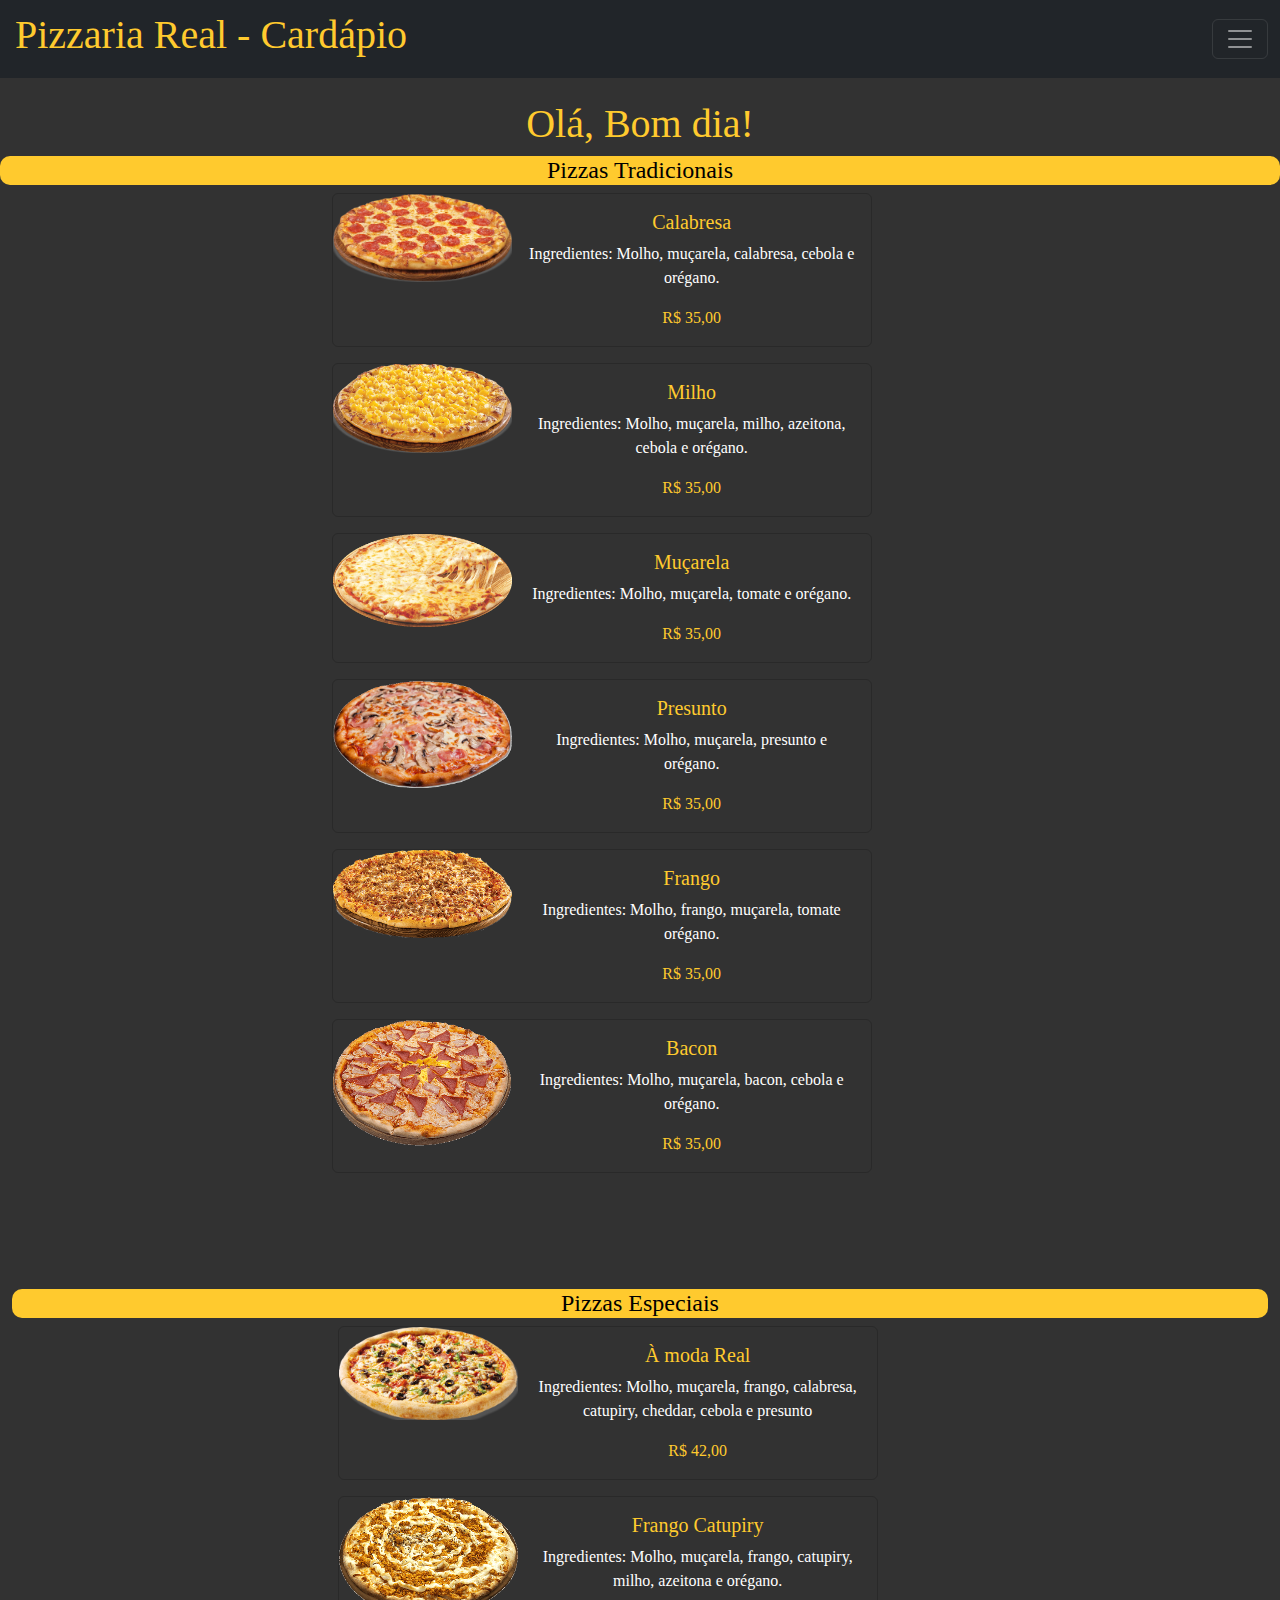
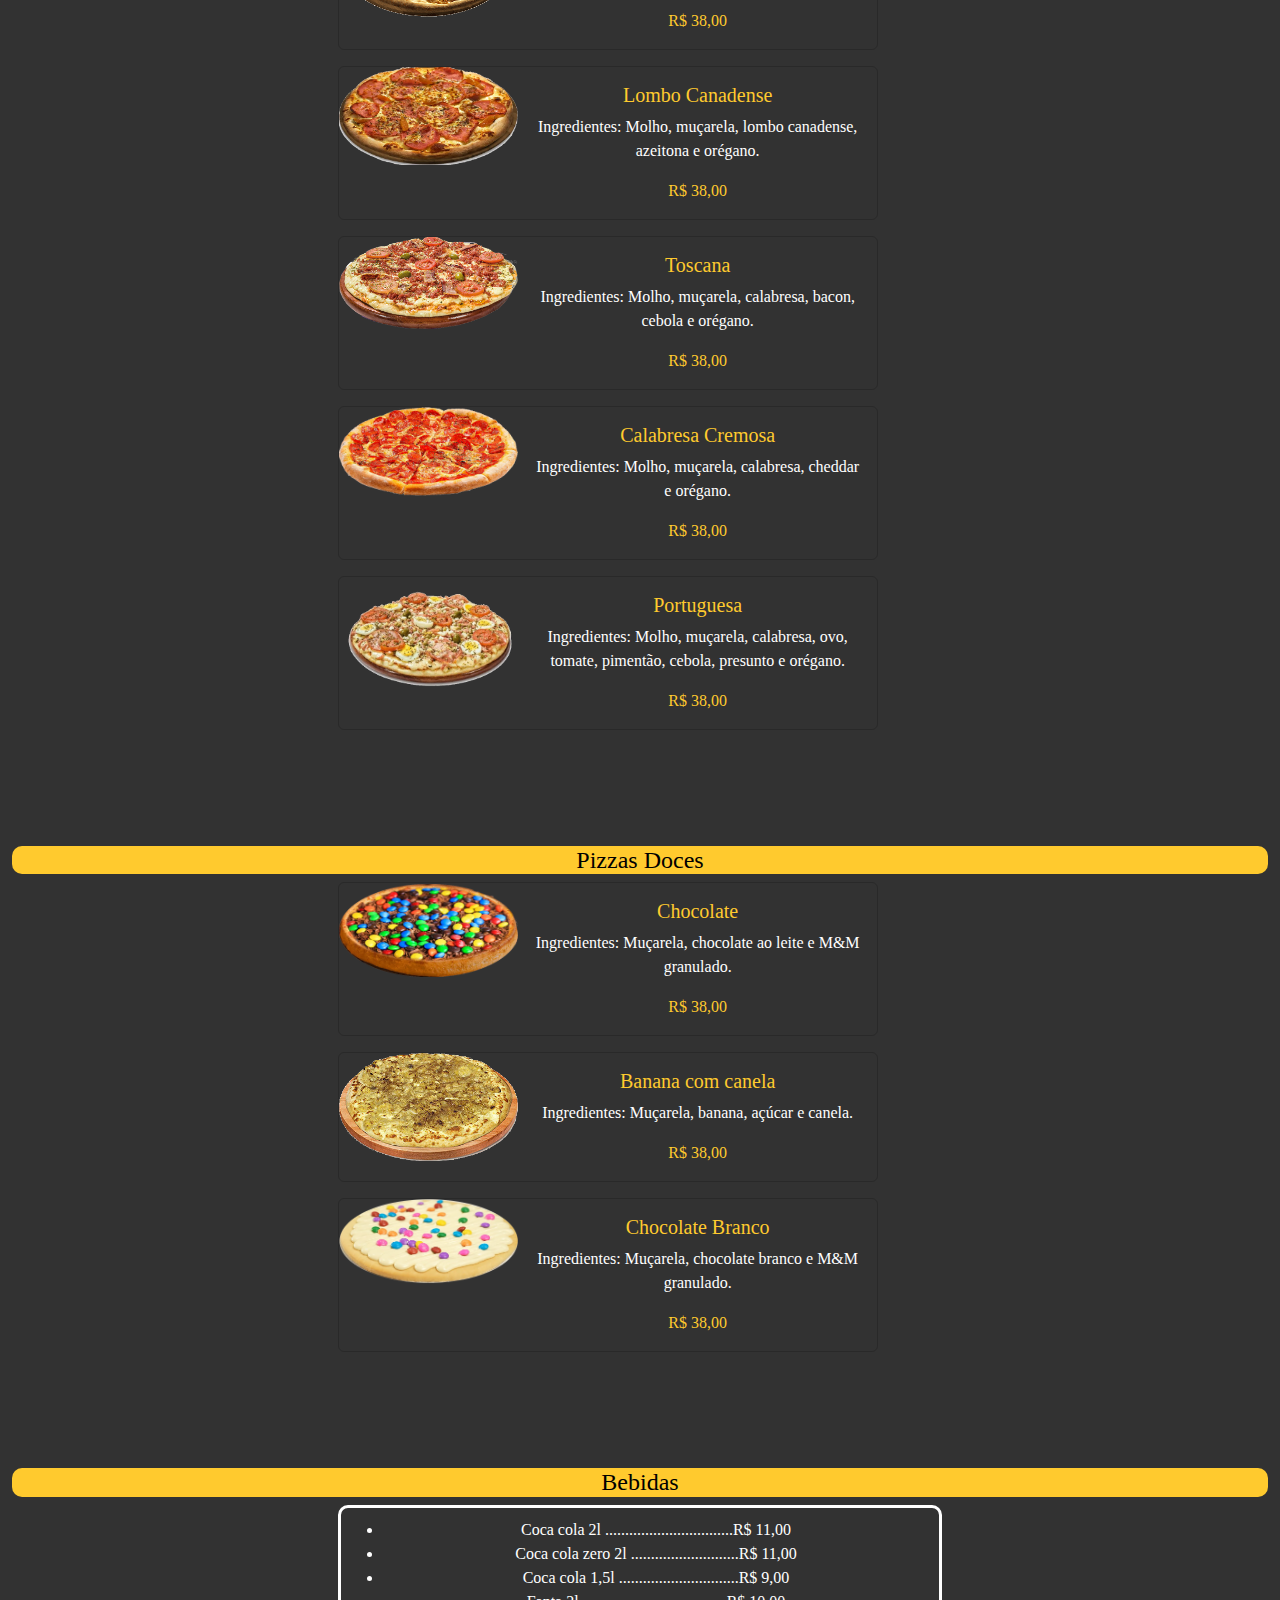
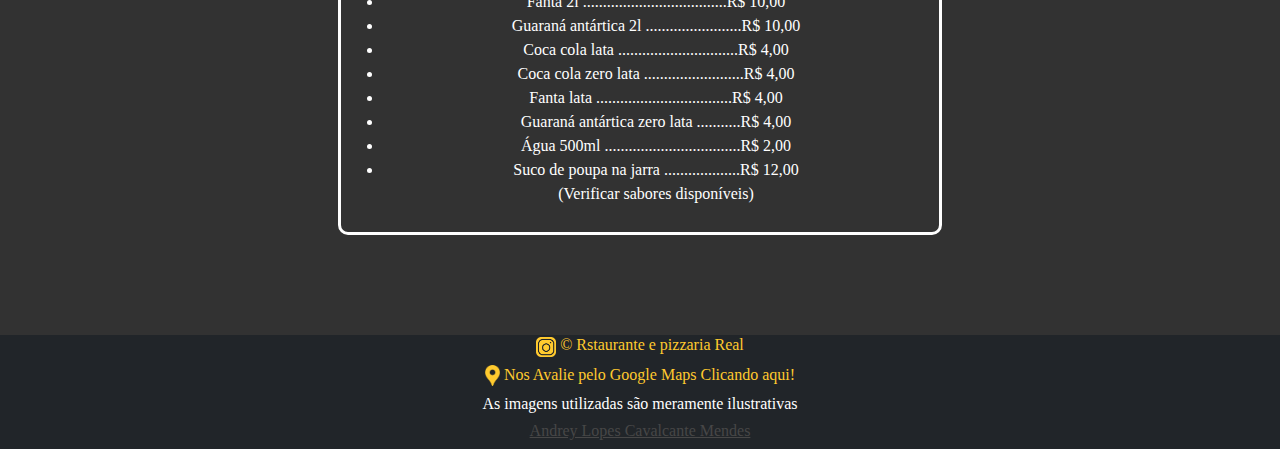
==== index.html @ f3ea04e8 "ultimo commit do dia 6 2 2024" ====
<!DOCTYPE html>
<html lang="Pt-br">
    <head>
        <meta charset="UTF-8">
        <meta name="viewport" content="width=device-width, initial-scale=1.0">
        <title>Pizzaria Real - Cardápio</title>
        <link rel="stylesheet" href="css/bootstrap.min.css">
        <link rel="stylesheet" href="css/bootstrap.css">
        <link rel="stylesheet" href="css/style.css">
    </head>

    <body id="topo">
        <header class="container-fluid">
          <nav class="navbar navbar-dark bg-dark fixed-top">
            <div class="container-fluid">
              <a class="navbar-brand" href="#"><h1 id="nome">Pizzaria Real - Cardápio</h1></a>
              <button class="navbar-toggler" type="button" data-bs-toggle="offcanvas" data-bs-target="#offcanvasDarkNavbar" aria-controls="offcanvasDarkNavbar" aria-label="Toggle navigation" id="navbarToggleBtn">
                <span class="navbar-toggler-icon"></span>
              </button>
              <div class="offcanvas offcanvas-end text-bg-dark" tabindex="-1" id="offcanvasDarkNavbar" aria-labelledby="offcanvasDarkNavbarLabel">
                <div class="offcanvas-header">
                  <h5 class="offcanvas-title" id="offcanvasDarkNavbarLabel">Cardápio</h5>
                  <button type="button" class="btn-close btn-close-white" data-bs-dismiss="offcanvas" aria-label="Close"></button>
                </div>
                <div class="offcanvas-body">
                  <ul class="navbar-nav justify-content-end flex-grow-1 pe-3">
                    <li class="nav-item">
                      <a class="nav-link " aria-current="page" href="#topo">Pizzas Tradicionais</a>
                    </li>
                    <li class="nav-item">
                      <a class="nav-link" href="#especiais">Pizzas Especiais</a>
                    </li>
                    <li class="nav-item">
                      <a class="nav-link" href="#doces">Pizzas Doces</a>
                    </li>
                    <li class="nav-item">
                      <a class="nav-link" href="#bebidas">Bebidas</a>
                    </li>
                    <hr>
                    <li class="nav-item">
                      <a class="nav-link sobre" href="sobre_nos.html">Sobre nós</a>
                    </li>
                    <li class="nav-item">
                      <a class="nav-link sobre" href="https://maps.app.goo.gl/P4Z8dn6bdNqt4k659" target="blank">Avalie-nos</a>
                    </li>   
                  </ul>
                </div>
              </div>
            </div>
          </nav>
        </header>

        <main class="container-fluid">
          <div class="content"></div>

          <div class="row justify-content-center text-center">
            <div class="msg">
              <h1 id="msg">Olá, Bom dia!</h1>
            </div>
          </div>

          <div id="tradicionais" class="row justify-content-center text-center">
              <h4 class="titulos">Pizzas Tradicionais</h4>

              <div class="col-lg-3"></div>

              <div class="col-lg-6 justify-content-center text-center">
                  <div class="card mb-3" style="max-width: 540px;  background-color: transparent; color: white;">
                      <div class="row g-0">
                          <div class="col-md-4">
                          <img src="imgs/calabresa.png" class="img-fluid rounded-start fotos" alt="...">
                          </div>
                          <div class="col-md-8">
                          <div class="card-body">
                              <h5 class="card-title  nomecard">Calabresa</h5>
                              <p class="card-text">
                                  Ingredientes: Molho, muçarela, calabresa, cebola e orégano. 
                              </p>
                              <p class="card-text preco">R$ 35,00</p>
                          </div>
                          </div>
                      </div>
                  </div>
                  <div class="card mb-3" style="max-width: 540px;  background-color: transparent; color: white;">
                    <div class="row g-0">
                        <div class="col-md-4">
                        <img src="imgs/milho.png" class="img-fluid rounded-start fotos" alt="...">
                        </div>
                        <div class="col-md-8">
                        <div class="card-body">
                            <h5 class="card-title  nomecard">Milho</h5>
                            <p class="card-text">
                                Ingredientes: Molho, muçarela, milho, azeitona, cebola e orégano. 
                            </p>
                            <p class="card-text preco">R$ 35,00</p>
                        </div>
                        </div>
                    </div>
                  </div>
                  <div class="card mb-3" style="max-width: 540px;  background-color: transparent; color: white;">
                      <div class="row g-0">
                          <div class="col-md-4">
                          <img src="imgs/muçarela.png" class="img-fluid rounded-start fotos" alt="...">
                          </div>
                          <div class="col-md-8">
                          <div class="card-body">
                              <h5 class="card-title nomecard">Muçarela</h5>
                              <p class="card-text">
                                  Ingredientes:   Molho, muçarela, tomate e orégano.
                              </p>
                              <p class="card-text preco">R$ 35,00</p>
                          </div>
                          </div>
                      </div>
                  </div>
                  <div class="card mb-3" style="max-width: 540px; background-color: transparent; color: white;">
                      <div class="row g-0">
                          <div class="col-md-4">
                          <img src="imgs/presunto.png" class="img-fluid rounded-start fotos" alt="...">
                          </div>
                          <div class="col-md-8">
                          <div class="card-body">
                              <h5 class="card-title  nomecard">Presunto</h5>
                              <p class="card-text">
                                  Ingredientes: Molho, muçarela, presunto e orégano.
                              </p>
                              <p class="card-text preco">R$ 35,00</p>
                          </div>
                          </div>
                      </div>
                  </div>
                  <div class="card mb-3" style="max-width: 540px; background-color: transparent; color: white;">
                    <div class="row g-0">
                        <div class="col-md-4">
                        <img src="imgs/frango.PNG" class="img-fluid rounded-start fotos" alt="...">
                        </div>
                        <div class="col-md-8">
                        <div class="card-body">
                            <h5 class="card-title  nomecard">Frango</h5>
                            <p class="card-text">
                                Ingredientes: Molho, frango, muçarela, tomate orégano.
                            </p>
                            <p class="card-text preco">R$ 35,00</p>
                        </div>
                        </div>
                    </div>
                </div>
                <div class="card mb-3" style="max-width: 540px; background-color: transparent; color: white;">
                  <div class="row g-0">
                      <div class="col-md-4">
                      <img src="imgs/bacon.png" class="img-fluid rounded-start fotos" alt="...">
                      </div>
                      <div class="col-md-8">
                      <div class="card-body">
                          <h5 class="card-title  nomecard">Bacon</h5>
                          <p class="card-text">
                              Ingredientes: Molho, muçarela, bacon, cebola e orégano.
                          </p>
                          <p class="card-text preco">R$ 35,00</p>
                      </div>
                      </div>
                  </div>
              </div>
                  
              </div>

              <div class="col-lg-3"></div>

              <div id="especiais" class="content"></div>

              <div class="row justify-content-center text-center">
                  <h4 class="titulos">Pizzas Especiais</h4>
                  <div class="col-lg-3"></div>

                  <div class="col-lg-6">
                    <div class="card mb-3" style="max-width: 540px; background-color: transparent; color: white;">
                        <div class="row g-0">
                          <div class="col-md-4">
                            <img src="imgs/moda.png" class="img-fluid rounded-start fotos" alt="...">
                          </div>
                          <div class="col-md-8">
                            <div class="card-body">
                              <h5 class="card-title nomecard">À moda Real</h5>
                              <p class="card-text">
                                Ingredientes: Molho, muçarela, frango, calabresa, catupiry, cheddar, cebola e presunto
                              </p>
                              <p class="card-text preco">R$ 42,00</p>
                            </div>
                          </div>
                        </div>
                    </div>
                    <div class="card mb-3" style="max-width: 540px; background-color: transparent; color: white;">
                        <div class="row g-0">
                          <div class="col-md-4">
                            <img src="imgs/frango_catupiry.PNG" class="img-fluid rounded-start fotos" alt="...">
                          </div>
                          <div class="col-md-8">
                            <div class="card-body">
                              <h5 class="card-title nomecard">Frango Catupiry</h5>
                              <p class="card-text">
                                Ingredientes: Molho, muçarela, frango, catupiry, milho, azeitona e orégano.
                              </p>
                              <p class="card-text preco">R$ 38,00</p>
                            </div>
                          </div>
                        </div>
                    </div>
                    <div class="card mb-3" style="max-width: 540px; background-color: transparent; color: white;">
                        <div class="row g-0">
                          <div class="col-md-4">
                            <img src="imgs/lombo_canadense.png" class="img-fluid rounded-start fotos" alt="...">
                          </div>
                          <div class="col-md-8">
                            <div class="card-body">
                              <h5 class="card-title nomecard">Lombo Canadense</h5>
                              <p class="card-text">
                                Ingredientes: Molho, muçarela, lombo canadense, azeitona e orégano.
                              </p>
                              <p class="card-text preco">R$ 38,00</p>
                            </div>
                          </div>
                        </div>
                    </div>
                    <div class="card mb-3" style="max-width: 540px; background-color: transparent; color: white;">
                      <div class="row g-0">
                        <div class="col-md-4">
                          <img src="imgs/toscana.png" class="img-fluid rounded-start fotos" alt="...">
                        </div>
                        <div class="col-md-8">
                          <div class="card-body">
                            <h5 class="card-title nomecard">Toscana</h5>
                            <p class="card-text">
                              Ingredientes: Molho, muçarela, calabresa, bacon, cebola e orégano.
                            </p>
                            <p class="card-text preco">R$ 38,00</p>
                          </div>
                        </div>
                      </div>
                    </div>
                    <div class="card mb-3" style="max-width: 540px; background-color: transparent; color: white;">
                      <div class="row g-0">
                        <div class="col-md-4">
                          <img src="imgs/calabresa_cremosa.png" class="img-fluid rounded-start fotos" alt="...">
                        </div>
                        <div class="col-md-8">
                          <div class="card-body">
                            <h5 class="card-title nomecard">Calabresa Cremosa</h5>
                            <p class="card-text">
                              Ingredientes: Molho, muçarela, calabresa, cheddar e orégano.
                            </p>
                            <p class="card-text preco">R$ 38,00</p>
                          </div>
                        </div>
                      </div>
                    </div>
                    <div class="card mb-3" style="max-width: 540px; background-color: transparent; color: white;">
                      <div class="row g-0">
                        <div class="col-md-4">
                          <img src="imgs/portuguesa.png" class="img-fluid rounded-start fotos" alt="...">
                        </div>
                        <div class="col-md-8">
                          <div class="card-body">
                            <h5 class="card-title nomecard">Portuguesa</h5>
                            <p class="card-text">
                              Ingredientes: Molho, muçarela, calabresa, ovo, tomate, pimentão, cebola, presunto e orégano.
                            </p>
                            <p class="card-text preco">R$ 38,00</p>
                          </div>
                        </div>
                      </div>
                    </div>
                  </div>

                  <div class="col-lg-3"></div>
              </div>

              <div id="doces" class="content"></div>

              <div class="row justify-content-center text-center">
                <h4 class="titulos">Pizzas Doces</h4>
                <div class="col-lg-3"></div>

                <div class="col-lg-6 justify-content-center text-center">
                  <div class="card mb-3" style="max-width: 540px; background-color: transparent; color: white;">
                    <div class="row g-0">
                      <div class="col-md-4">
                        <img src="imgs/chocolate.png" class="img-fluid rounded-start fotos" alt="...">
                      </div>
                      <div class="col-md-8">
                        <div class="card-body">
                          <h5 class="card-title nomecard">Chocolate</h5>
                          <p class="card-text">
                            Ingredientes: Muçarela, chocolate ao leite e M&M granulado. 
                          </p>
                          <p class="card-text preco">R$ 38,00</p>
                        </div>
                      </div>
                    </div>
                  </div>
                  <div class="card mb-3" style="max-width: 540px; background-color: transparent; color: white;">
                    <div class="row g-0">
                      <div class="col-md-4">
                        <img src="imgs/banana_canela.png" class="img-fluid rounded-start fotos" alt="...">
                      </div>
                      <div class="col-md-8">
                        <div class="card-body">
                          <h5 class="card-title nomecard">Banana com canela</h5>
                          <p class="card-text">
                            Ingredientes: Muçarela, banana, açúcar e canela.
                          </p>
                          <p class="card-text preco">R$ 38,00</p>
                        </div>
                      </div>
                    </div>
                  </div>
                  <div class="card mb-3" style="max-width: 540px; background-color: transparent; color: white;">
                    <div class="row g-0">
                      <div class="col-md-4">
                        <img src="imgs/chocolate_branco.png" class="img-fluid rounded-start fotos" alt="...">
                      </div>
                      <div class="col-md-8">
                        <div class="card-body">
                          <h5 class="card-title nomecard">Chocolate Branco</h5>
                          <p class="card-text">
                            Ingredientes: Muçarela, chocolate branco e M&M granulado.
                          </p>
                          <p class="card-text preco">R$ 38,00</p>
                        </div>
                      </div>
                    </div>
                  </div>
                </div>

                <div class="col lg 3"></div>
              </div>

              <div id="bebidas" class="content"></div>

              <div class="row justify-content-center text-center">
                  <h4 class="titulos">Bebidas</h4>
                  <div class="col-lg-3"></div>

                  <div class="col-lg-6">
                      <section class="section">
                          <ul>
                            <li>Coca cola 2l ................................R$ 11,00</li>
                            <li>Coca cola zero 2l ...........................R$ 11,00</li>
                            <li>Coca cola 1,5l ..............................R$ 9,00</li>
                            <li>Fanta 2l ....................................R$ 10,00</li>
                            <li>Guaraná antártica 2l ........................R$ 10,00</li>
                            <li>Coca cola lata ..............................R$ 4,00</li>
                            <li>Coca cola zero lata .........................R$ 4,00</li>
                            <li>Fanta lata ..................................R$ 4,00</li>
                            <li>Guaraná antártica zero lata ...........R$ 4,00</li>

                            <li>Água 500ml ..................................R$ 2,00</li>
                            
                            <li>
                              Suco de poupa na jarra ...................R$ 12,00 <br>
                              (Verificar sabores disponíveis)
                            </li>
                          </ul>
                      </section>
                  </div>

                  <div class="col-lg-3"></div>
              </div>
          </div>
        </main>
        <div class="content"></div>

        <footer class="container-fluid">
            <div class="row rowfooter">
              <a id="link" href="https://www.instagram.com/espacoreal_restaurantepizzaria/" target="blank">
                <h6 ><img src="imgs/instagramlogo.png" alt="instagram" style="width: 20px;"> © Rstaurante e pizzaria Real</h6>
              </a>
              <a id="link" href="https://maps.app.goo.gl/P4Z8dn6bdNqt4k659" target="blank">
                <h6 ><img src="imgs/maps.png" alt="" width="15px"> Nos Avalie pelo Google Maps Clicando aqui!</h6>
              </a>                
              <h6>As imagens utilizadas são meramente ilustrativas</h6>
              <h6><a id="linkport" href="https://portfolioandreycavalcante.netlify.app/" target="blank">Andrey Lopes Cavalcante Mendes</a></h6>
            </div>
        </footer>
        <script src="js/bootstrap.min.js"></script>
        <script src="js/bootstrap.js"></script>
        <script src="js/bootstrap.bundle.min.js"></script>
        <script src="https://code.jquery.com/jquery-3.6.4.min.js"></script>
        <script src="js/scriptindex.js"></script>
    </body>

</html>
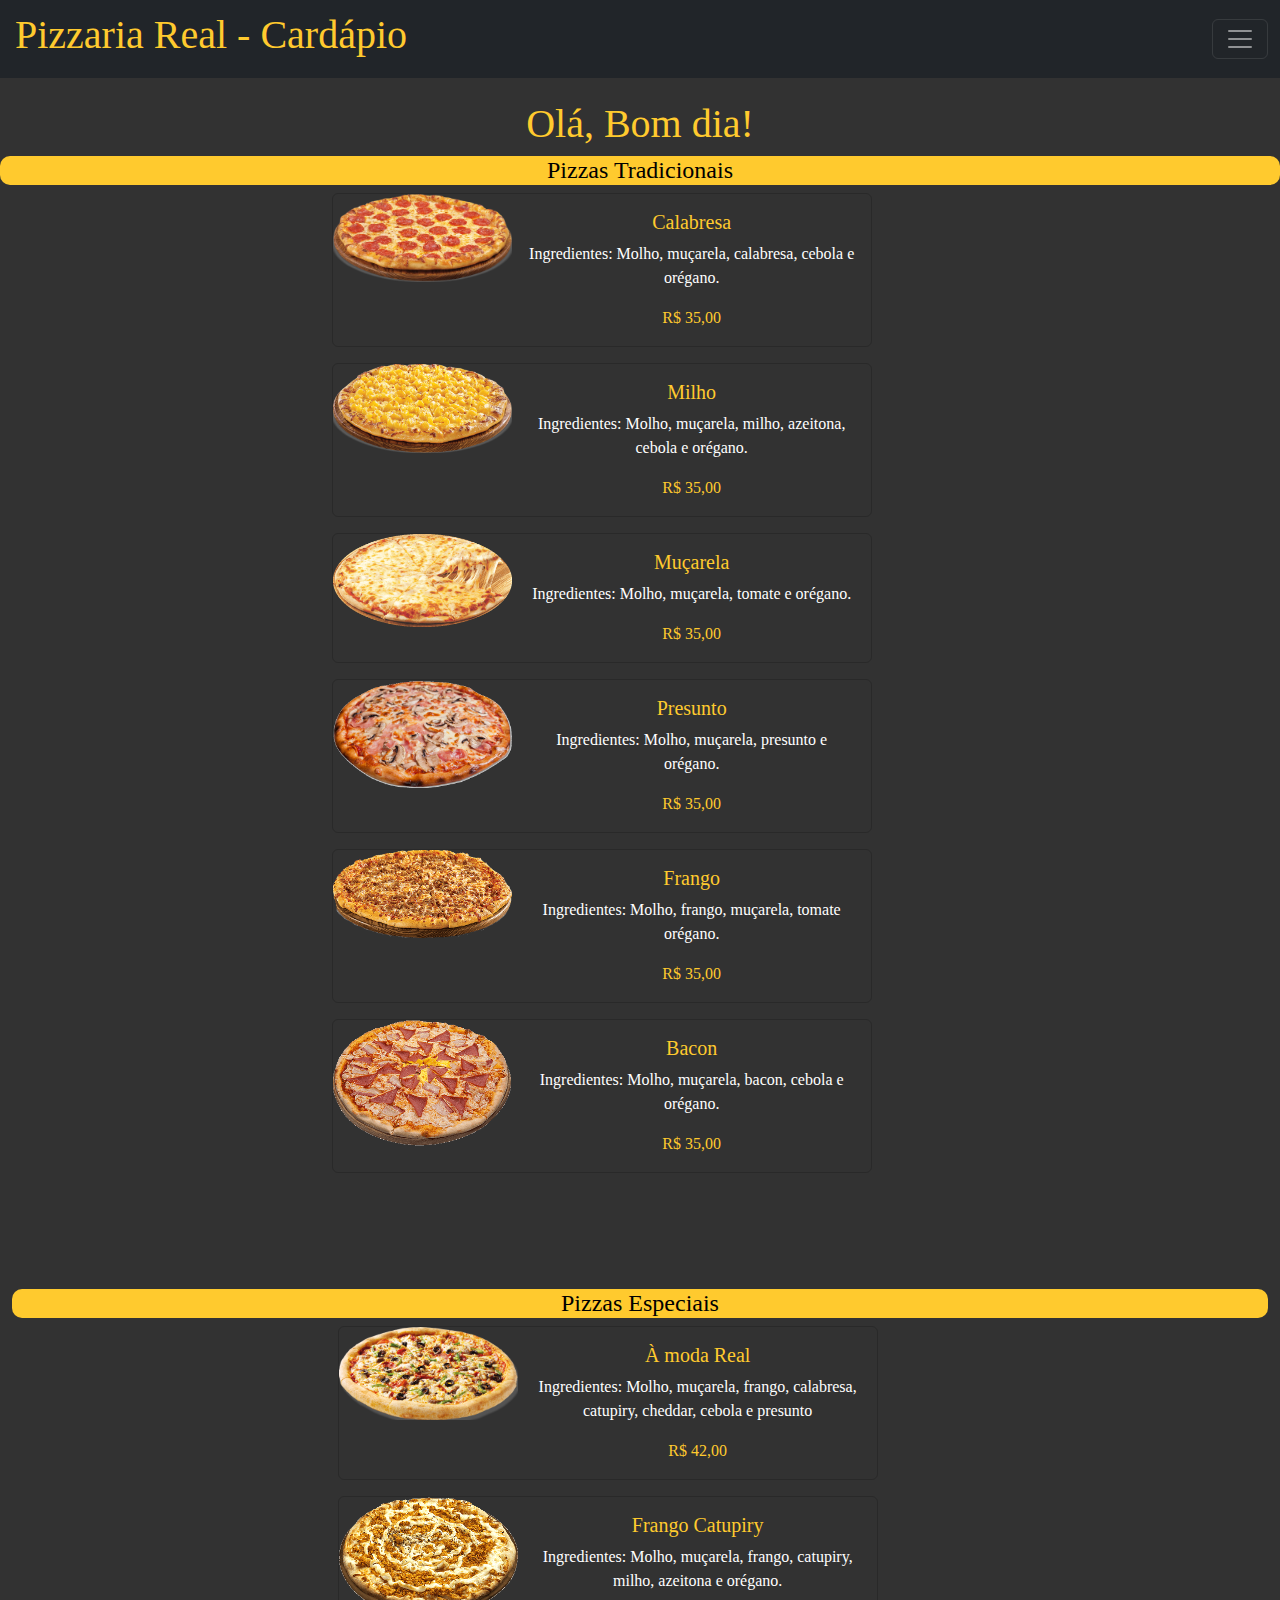
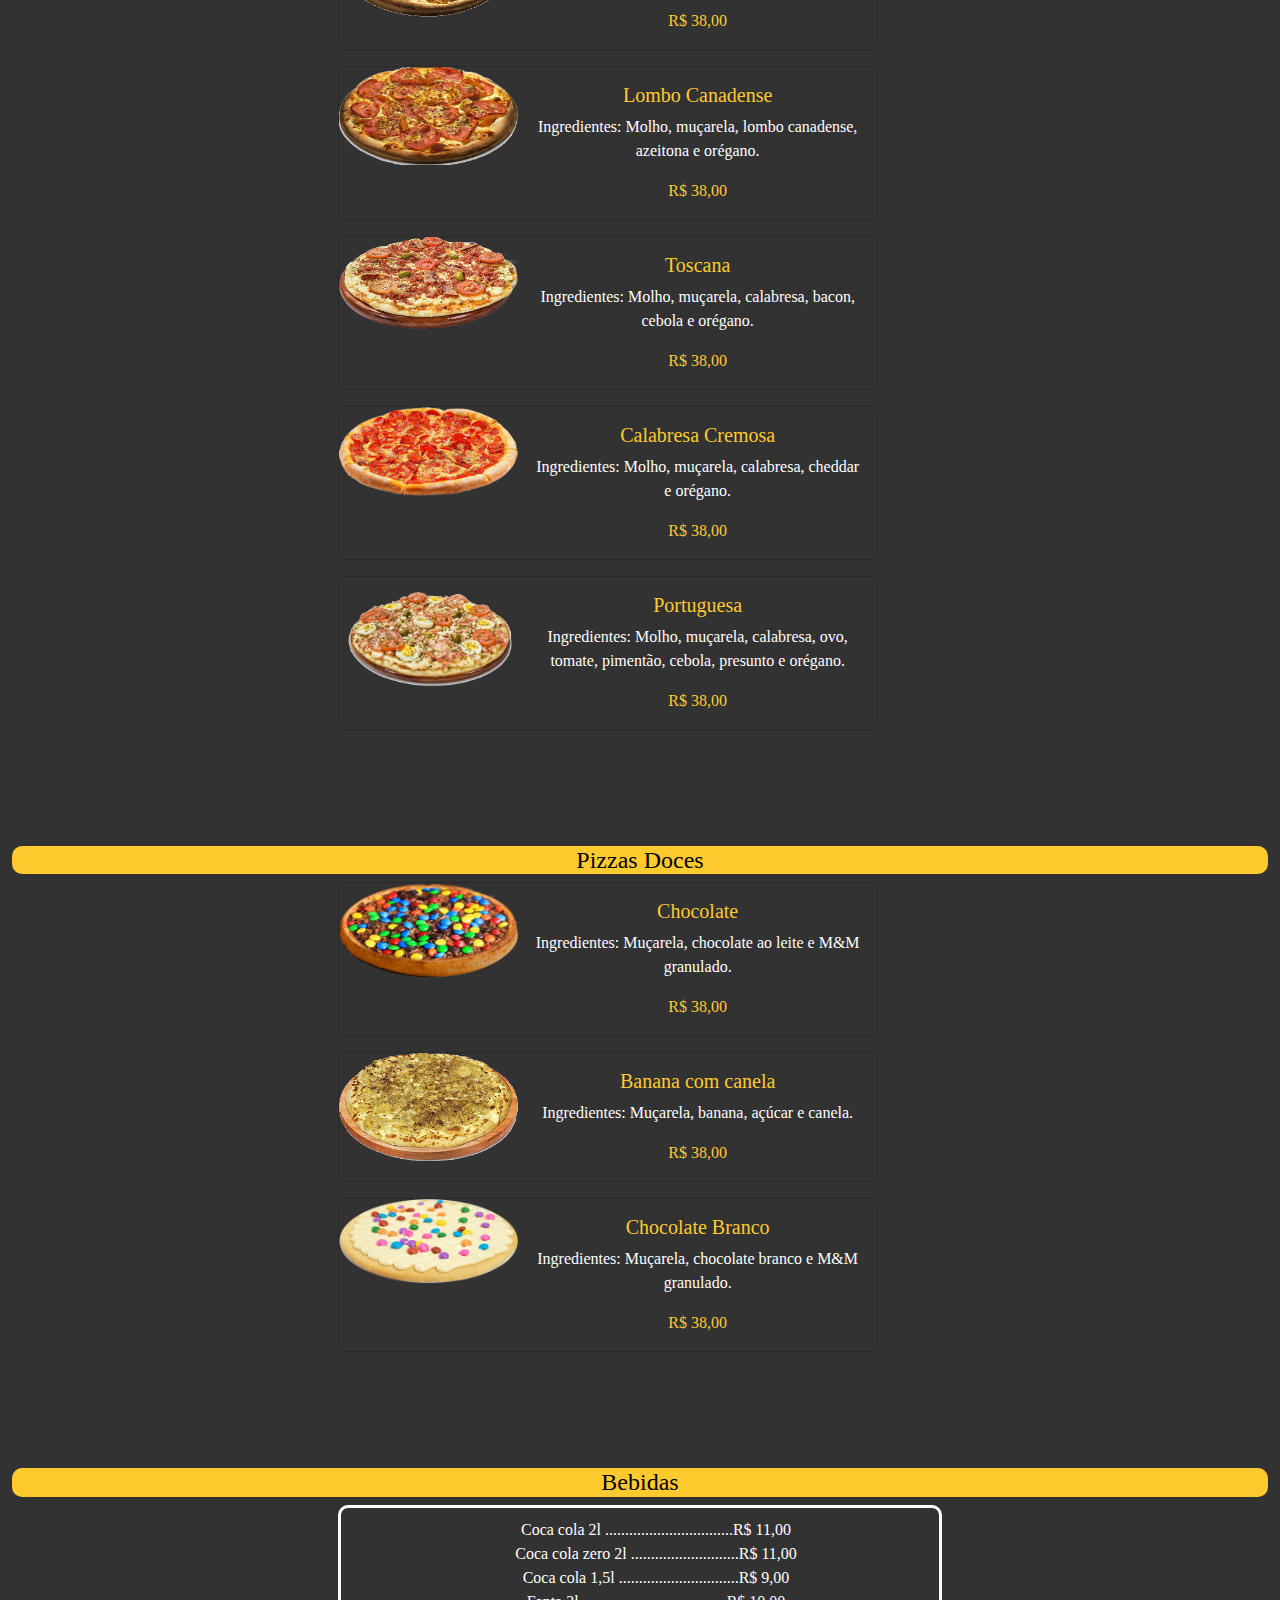
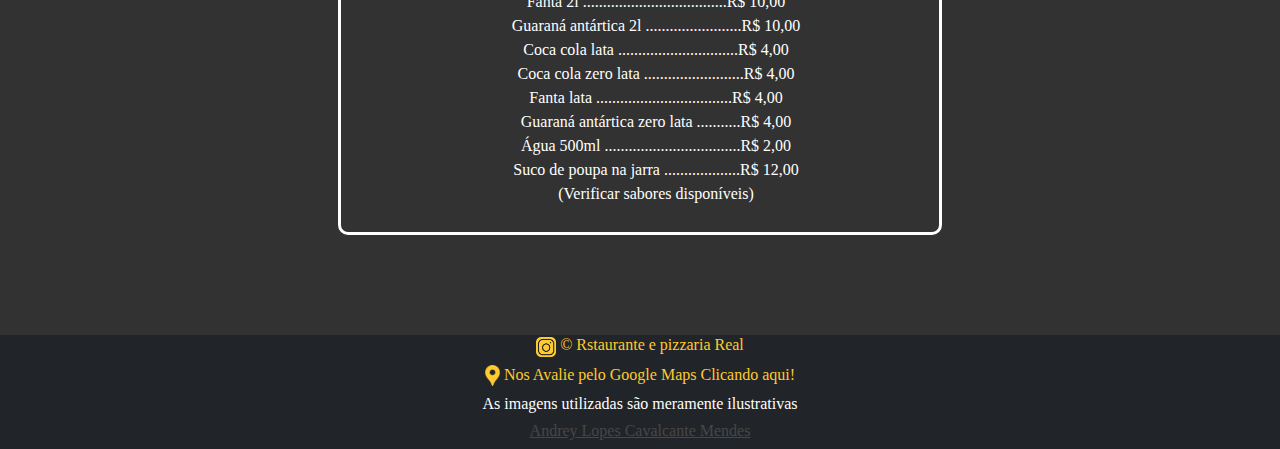
==== commit 470ff42f: "estilizando listas" ====
--- a/index.html
+++ b/index.html
@@ -342,7 +342,7 @@
 
                   <div class="col-lg-6">
                       <section class="section">
-                          <ul>
+                          <ul class="listas">
                             <li>Coca cola 2l ................................R$ 11,00</li>
                             <li>Coca cola zero 2l ...........................R$ 11,00</li>
                             <li>Coca cola 1,5l ..............................R$ 9,00</li>
--- a/css/style.css
+++ b/css/style.css
@@ -81,4 +81,8 @@
 #nomesobre{
     color: #ffca2e;
     padding: 10px;
+}
+
+.listas{
+    list-style-type: none;
 }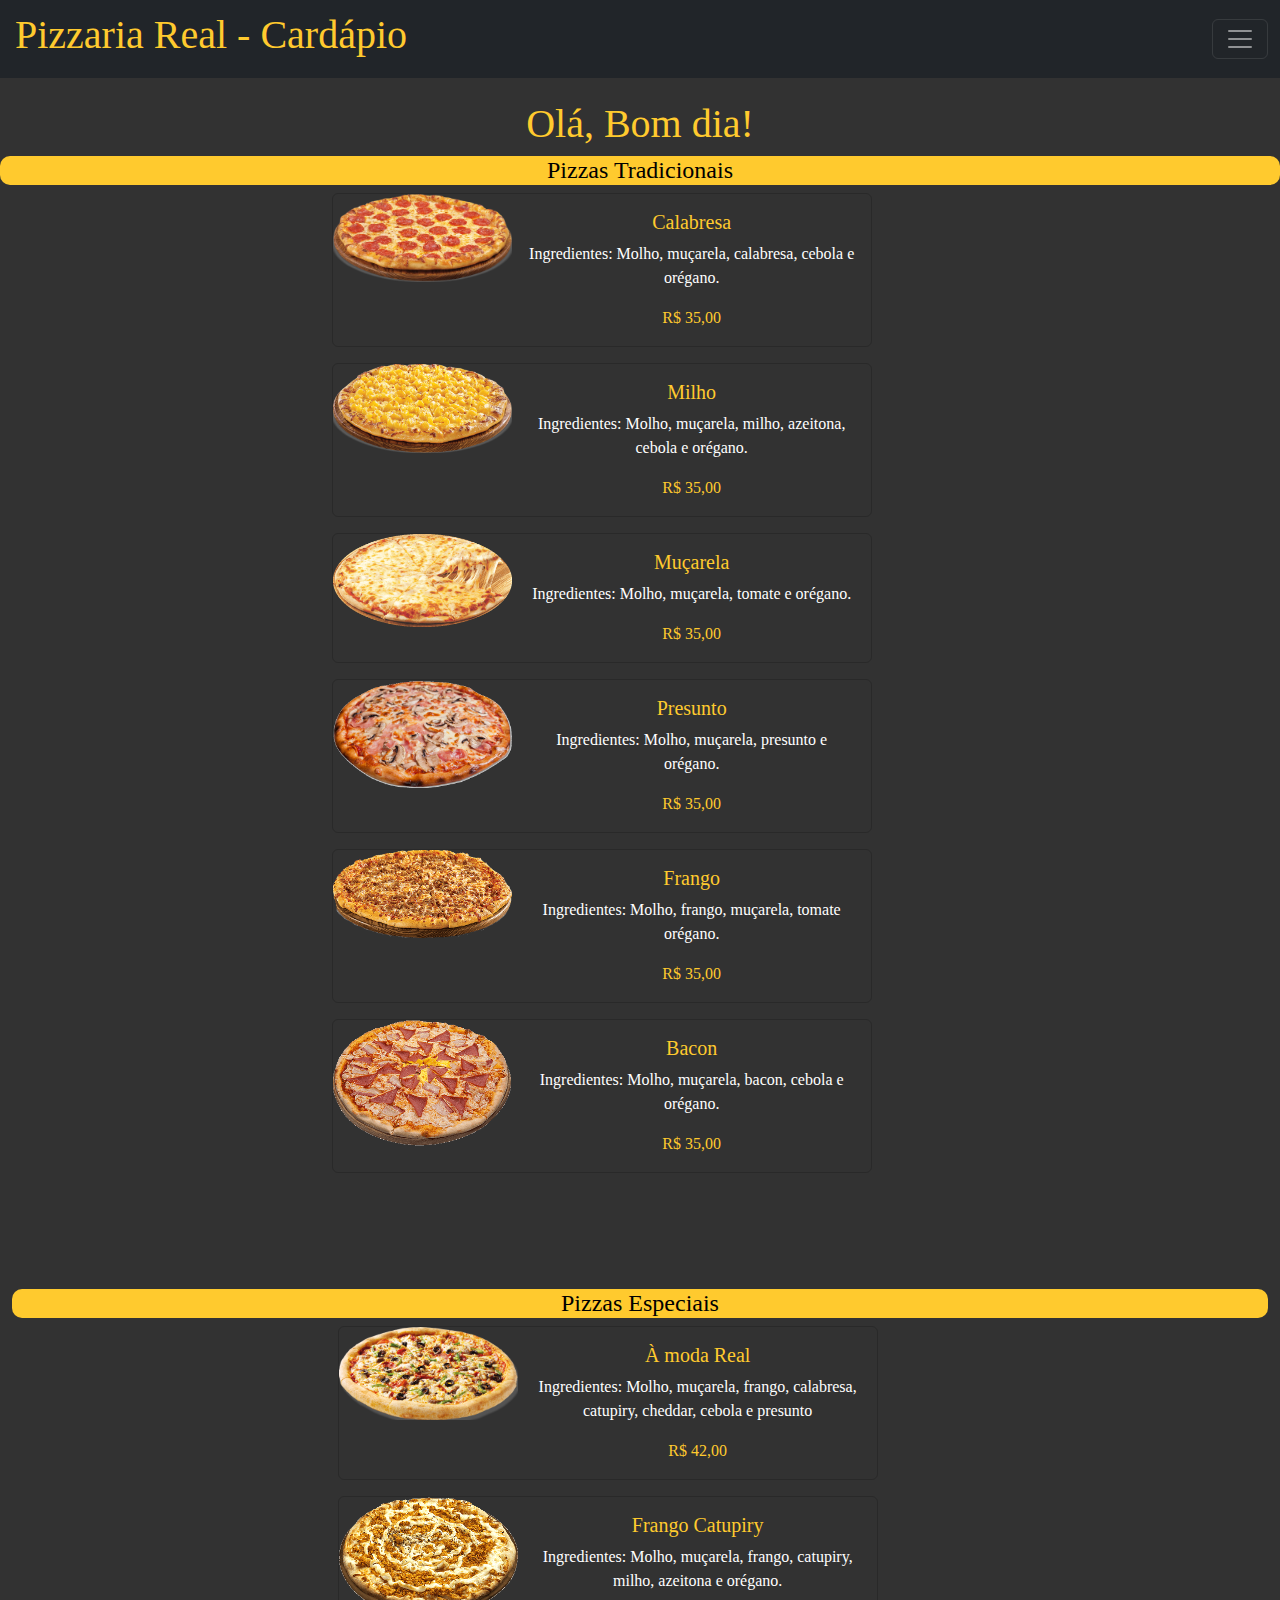
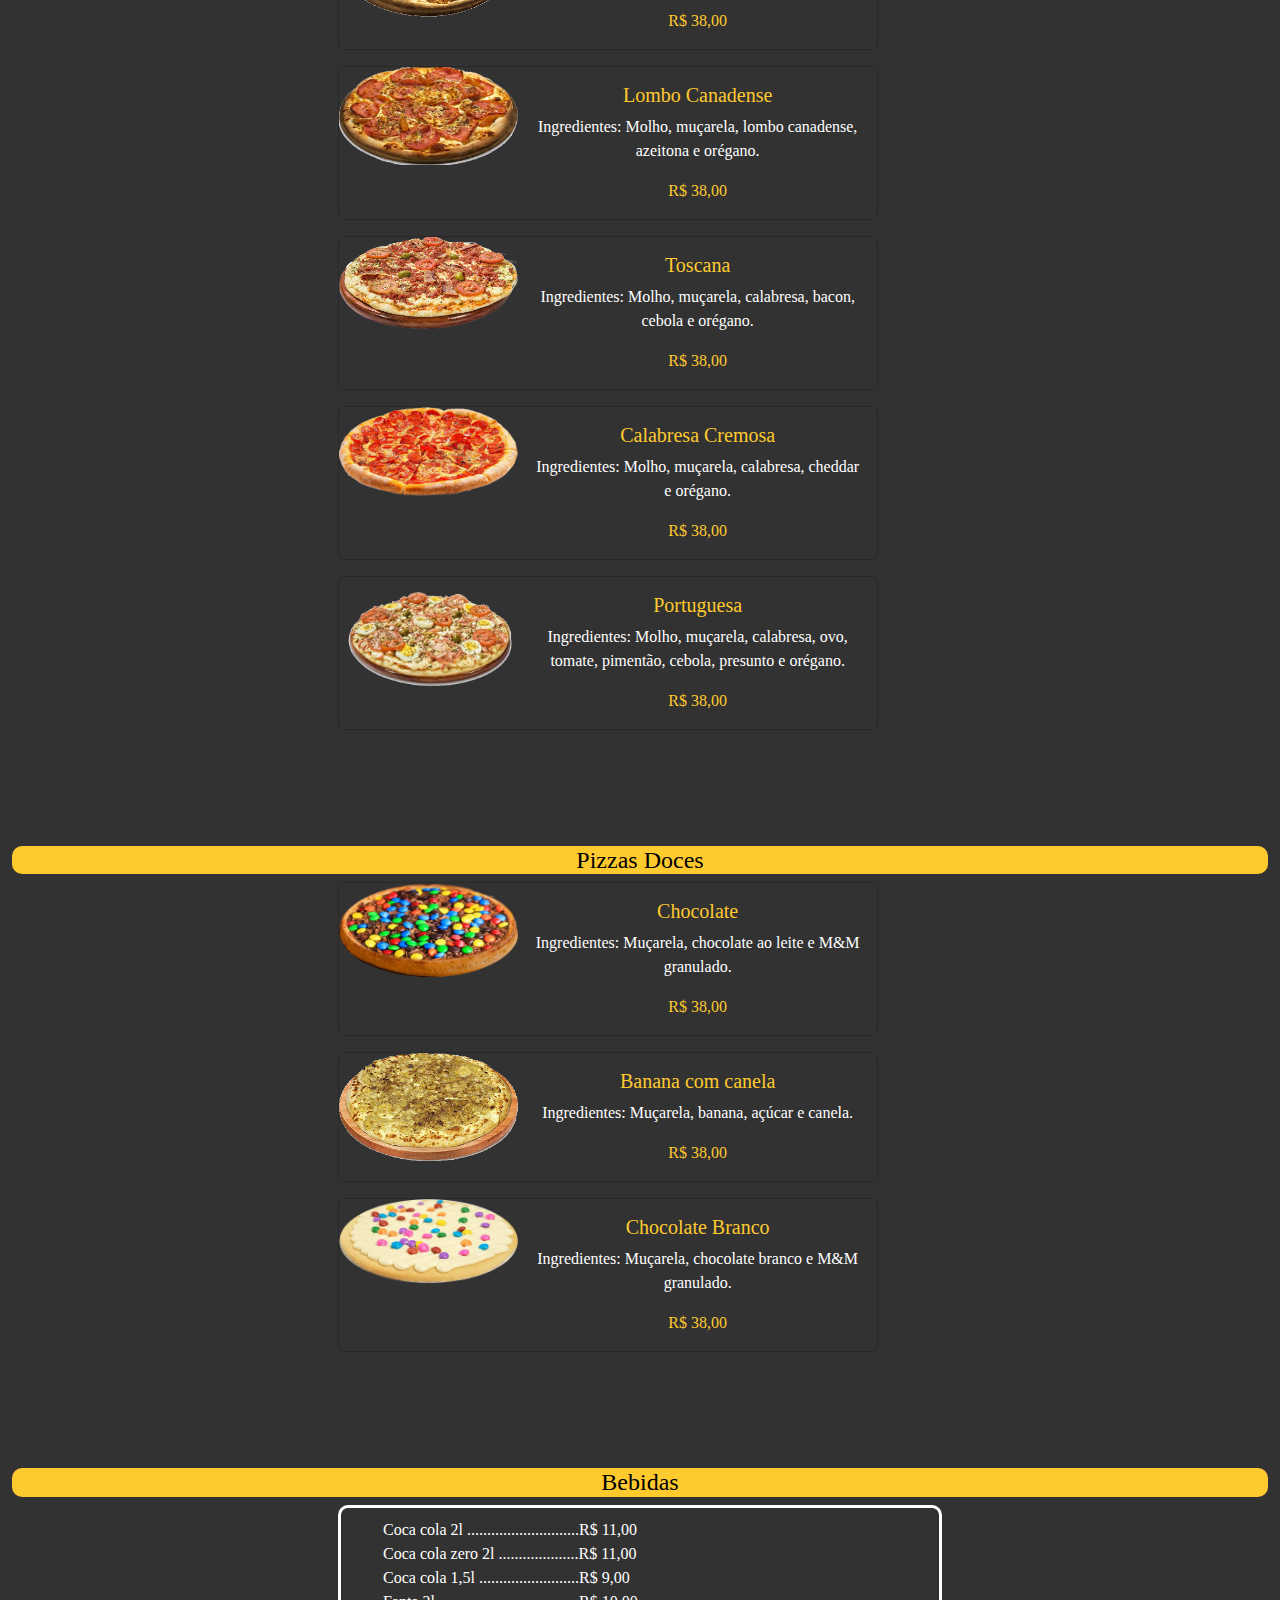
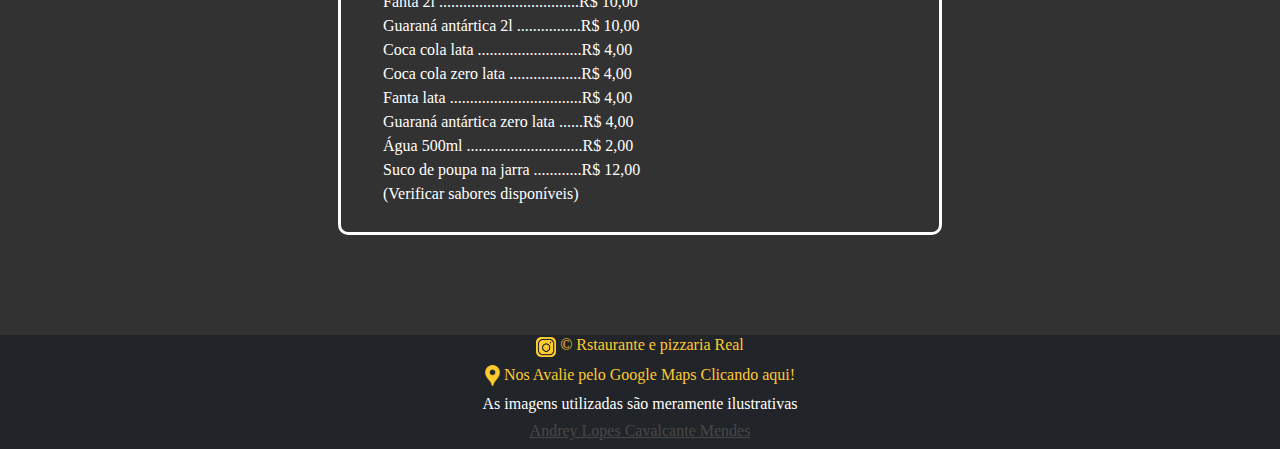
==== commit f997d103: "Arrumando as listas" ====
--- a/index.html
+++ b/index.html
@@ -341,22 +341,22 @@
                   <div class="col-lg-3"></div>
 
                   <div class="col-lg-6">
-                      <section class="section">
+                      <section class="section secbeb">
                           <ul class="listas">
-                            <li>Coca cola 2l ................................R$ 11,00</li>
-                            <li>Coca cola zero 2l ...........................R$ 11,00</li>
-                            <li>Coca cola 1,5l ..............................R$ 9,00</li>
-                            <li>Fanta 2l ....................................R$ 10,00</li>
-                            <li>Guaraná antártica 2l ........................R$ 10,00</li>
-                            <li>Coca cola lata ..............................R$ 4,00</li>
-                            <li>Coca cola zero lata .........................R$ 4,00</li>
-                            <li>Fanta lata ..................................R$ 4,00</li>
-                            <li>Guaraná antártica zero lata ...........R$ 4,00</li>
-
-                            <li>Água 500ml ..................................R$ 2,00</li>
+                            <li>Coca cola 2l ............................R$ 11,00</li>
+                            <li>Coca cola zero 2l ....................R$ 11,00</li>
+                            <li>Coca cola 1,5l .........................R$ 9,00</li>
+                            <li>Fanta 2l ...................................R$ 10,00</li>
+                            <li>Guaraná antártica 2l ................R$ 10,00</li>
+                            <li>Coca cola lata ..........................R$ 4,00</li>
+                            <li>Coca cola zero lata ..................R$ 4,00</li>
+                            <li>Fanta lata .................................R$ 4,00</li>
+                            <li>Guaraná antártica zero lata ......R$ 4,00</li>
+
+                            <li>Água 500ml .............................R$ 2,00</li>
                             
                             <li>
-                              Suco de poupa na jarra ...................R$ 12,00 <br>
+                              Suco de poupa na jarra ............R$ 12,00 <br>
                               (Verificar sabores disponíveis)
                             </li>
                           </ul>
--- a/css/style.css
+++ b/css/style.css
@@ -85,4 +85,13 @@
 
 .listas{
     list-style-type: none;
+}
+
+.listasobre{
+    margin-right: 30px;
+}
+
+.secbeb{
+    justify-content: left;
+    text-align: left;
 }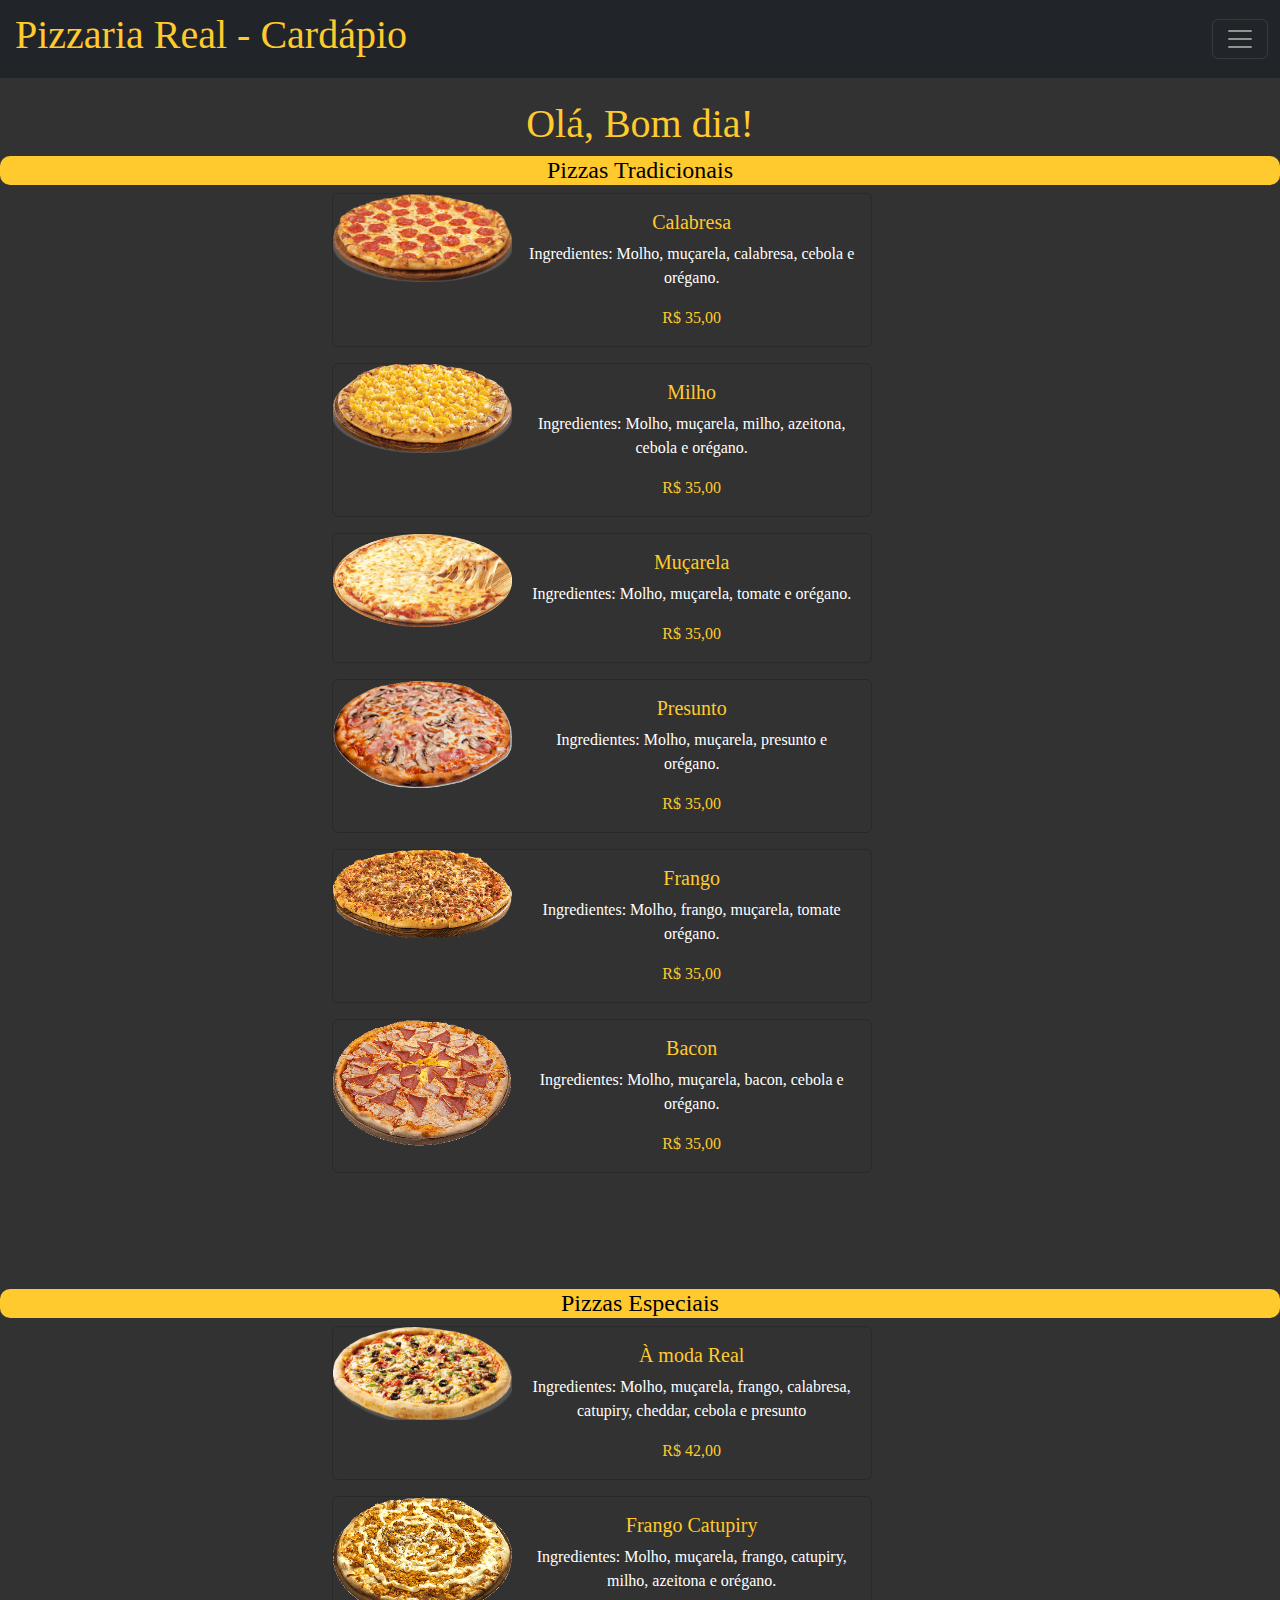
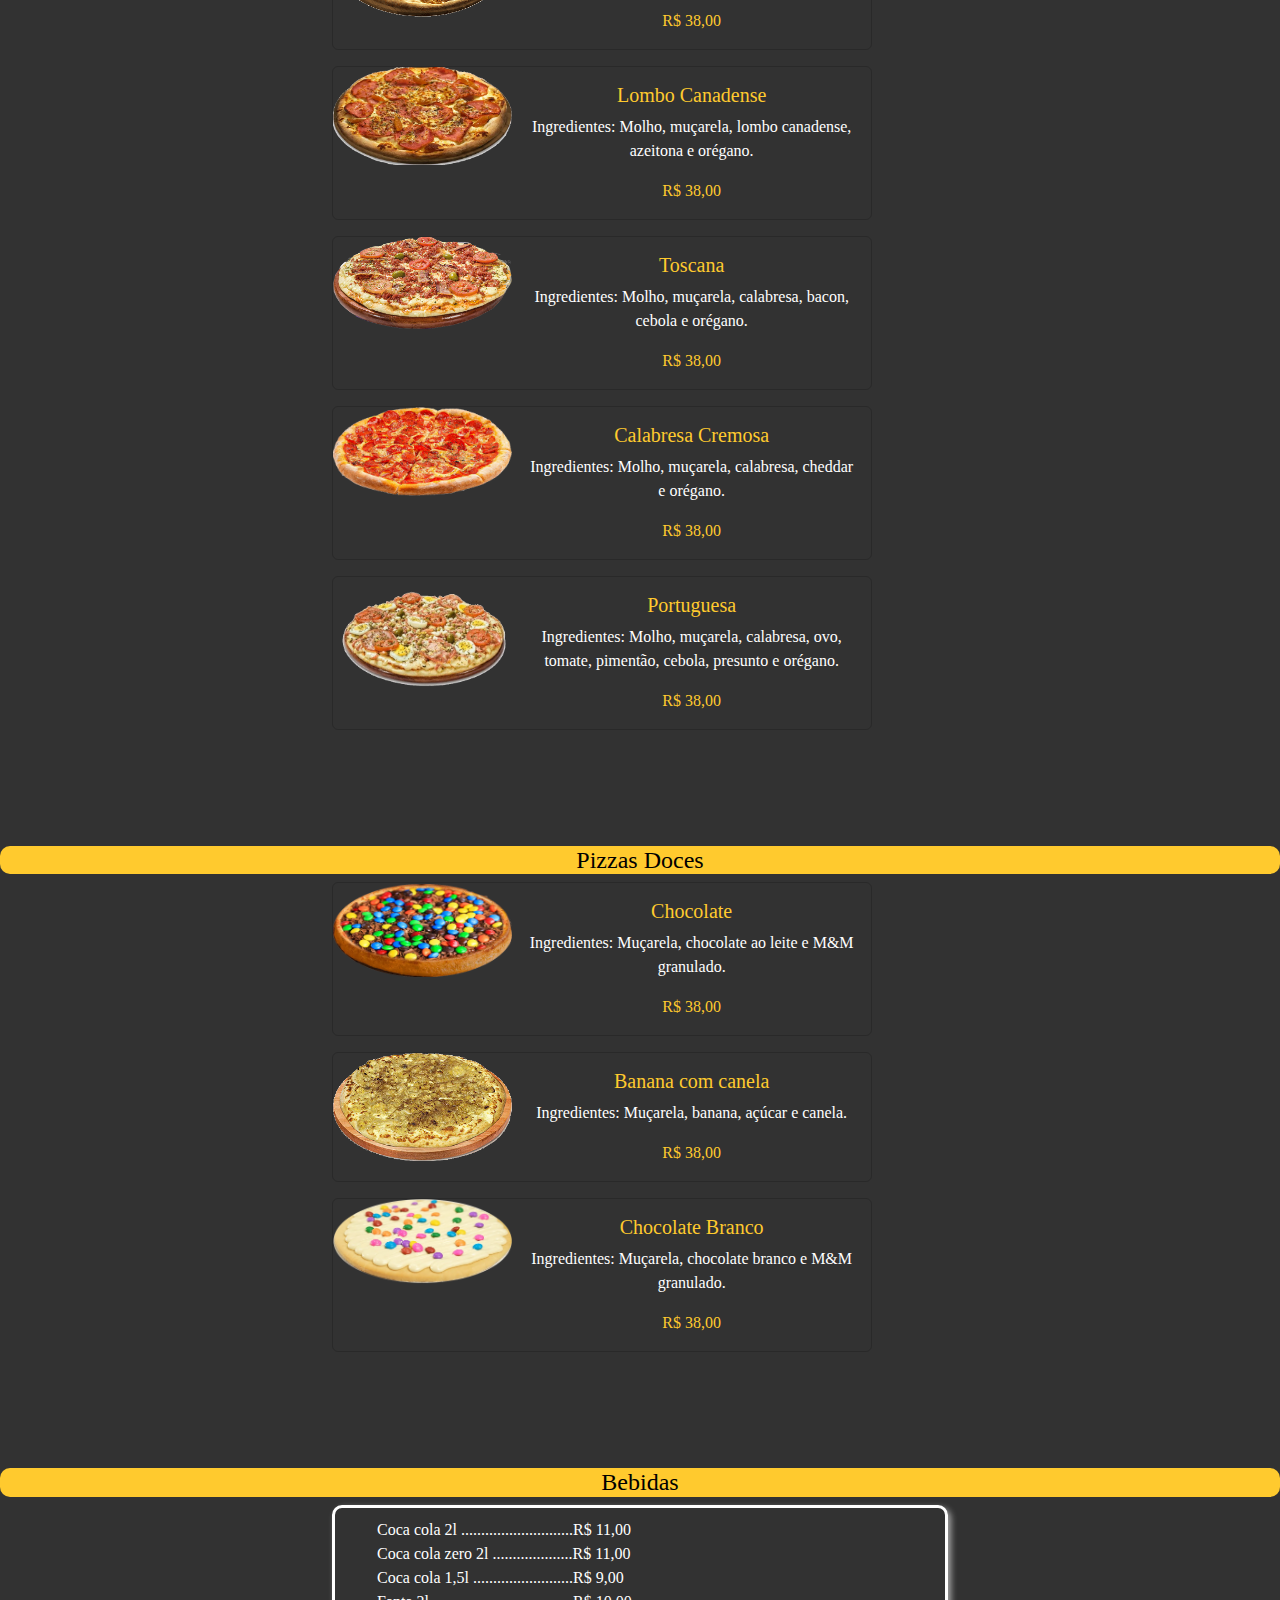
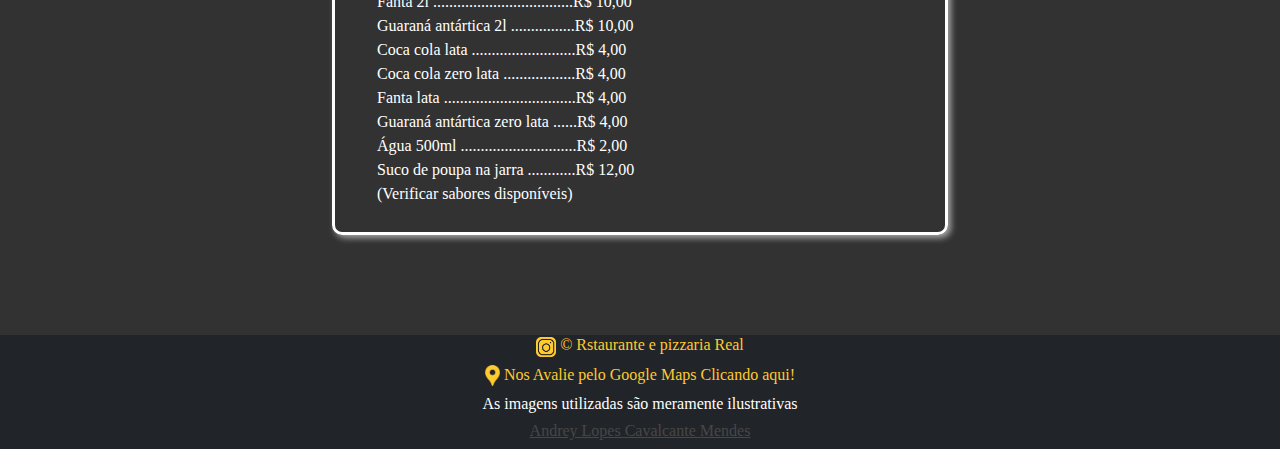
==== commit ca6c6ea2: "arrumando a identação" ====
--- a/index.html
+++ b/index.html
@@ -160,137 +160,77 @@
                       </div>
                       </div>
                   </div>
+                </div>
               </div>
-                  
-              </div>
-
-              <div class="col-lg-3"></div>
-
-              <div id="especiais" class="content"></div>
-
-              <div class="row justify-content-center text-center">
-                  <h4 class="titulos">Pizzas Especiais</h4>
-                  <div class="col-lg-3"></div>
-
-                  <div class="col-lg-6">
-                    <div class="card mb-3" style="max-width: 540px; background-color: transparent; color: white;">
-                        <div class="row g-0">
-                          <div class="col-md-4">
-                            <img src="imgs/moda.png" class="img-fluid rounded-start fotos" alt="...">
-                          </div>
-                          <div class="col-md-8">
-                            <div class="card-body">
-                              <h5 class="card-title nomecard">À moda Real</h5>
-                              <p class="card-text">
-                                Ingredientes: Molho, muçarela, frango, calabresa, catupiry, cheddar, cebola e presunto
-                              </p>
-                              <p class="card-text preco">R$ 42,00</p>
-                            </div>
-                          </div>
-                        </div>
-                    </div>
-                    <div class="card mb-3" style="max-width: 540px; background-color: transparent; color: white;">
-                        <div class="row g-0">
-                          <div class="col-md-4">
-                            <img src="imgs/frango_catupiry.PNG" class="img-fluid rounded-start fotos" alt="...">
-                          </div>
-                          <div class="col-md-8">
-                            <div class="card-body">
-                              <h5 class="card-title nomecard">Frango Catupiry</h5>
-                              <p class="card-text">
-                                Ingredientes: Molho, muçarela, frango, catupiry, milho, azeitona e orégano.
-                              </p>
-                              <p class="card-text preco">R$ 38,00</p>
-                            </div>
-                          </div>
-                        </div>
-                    </div>
-                    <div class="card mb-3" style="max-width: 540px; background-color: transparent; color: white;">
-                        <div class="row g-0">
-                          <div class="col-md-4">
-                            <img src="imgs/lombo_canadense.png" class="img-fluid rounded-start fotos" alt="...">
-                          </div>
-                          <div class="col-md-8">
-                            <div class="card-body">
-                              <h5 class="card-title nomecard">Lombo Canadense</h5>
-                              <p class="card-text">
-                                Ingredientes: Molho, muçarela, lombo canadense, azeitona e orégano.
-                              </p>
-                              <p class="card-text preco">R$ 38,00</p>
-                            </div>
-                          </div>
-                        </div>
-                    </div>
-                    <div class="card mb-3" style="max-width: 540px; background-color: transparent; color: white;">
-                      <div class="row g-0">
-                        <div class="col-md-4">
-                          <img src="imgs/toscana.png" class="img-fluid rounded-start fotos" alt="...">
-                        </div>
-                        <div class="col-md-8">
-                          <div class="card-body">
-                            <h5 class="card-title nomecard">Toscana</h5>
-                            <p class="card-text">
-                              Ingredientes: Molho, muçarela, calabresa, bacon, cebola e orégano.
+
+              <div class="col-lg-3"></div>
+            </div>
+
+            <div id="especiais" class="content"></div>
+
+            <div class="row justify-content-center text-center">
+                <h4 class="titulos">Pizzas Especiais</h4>
+                <div class="col-lg-3"></div>
+
+                <div class="col-lg-6">
+                  <div class="card mb-3" style="max-width: 540px; background-color: transparent; color: white;">
+                      <div class="row g-0">
+                        <div class="col-md-4">
+                          <img src="imgs/moda.png" class="img-fluid rounded-start fotos" alt="...">
+                        </div>
+                        <div class="col-md-8">
+                          <div class="card-body">
+                            <h5 class="card-title nomecard">À moda Real</h5>
+                            <p class="card-text">
+                              Ingredientes: Molho, muçarela, frango, calabresa, catupiry, cheddar, cebola e presunto
+                            </p>
+                            <p class="card-text preco">R$ 42,00</p>
+                          </div>
+                        </div>
+                      </div>
+                  </div>
+                  <div class="card mb-3" style="max-width: 540px; background-color: transparent; color: white;">
+                      <div class="row g-0">
+                        <div class="col-md-4">
+                          <img src="imgs/frango_catupiry.PNG" class="img-fluid rounded-start fotos" alt="...">
+                        </div>
+                        <div class="col-md-8">
+                          <div class="card-body">
+                            <h5 class="card-title nomecard">Frango Catupiry</h5>
+                            <p class="card-text">
+                              Ingredientes: Molho, muçarela, frango, catupiry, milho, azeitona e orégano.
                             </p>
                             <p class="card-text preco">R$ 38,00</p>
                           </div>
                         </div>
                       </div>
-                    </div>
-                    <div class="card mb-3" style="max-width: 540px; background-color: transparent; color: white;">
-                      <div class="row g-0">
-                        <div class="col-md-4">
-                          <img src="imgs/calabresa_cremosa.png" class="img-fluid rounded-start fotos" alt="...">
-                        </div>
-                        <div class="col-md-8">
-                          <div class="card-body">
-                            <h5 class="card-title nomecard">Calabresa Cremosa</h5>
-                            <p class="card-text">
-                              Ingredientes: Molho, muçarela, calabresa, cheddar e orégano.
+                  </div>
+                  <div class="card mb-3" style="max-width: 540px; background-color: transparent; color: white;">
+                      <div class="row g-0">
+                        <div class="col-md-4">
+                          <img src="imgs/lombo_canadense.png" class="img-fluid rounded-start fotos" alt="...">
+                        </div>
+                        <div class="col-md-8">
+                          <div class="card-body">
+                            <h5 class="card-title nomecard">Lombo Canadense</h5>
+                            <p class="card-text">
+                              Ingredientes: Molho, muçarela, lombo canadense, azeitona e orégano.
                             </p>
                             <p class="card-text preco">R$ 38,00</p>
                           </div>
                         </div>
                       </div>
-                    </div>
-                    <div class="card mb-3" style="max-width: 540px; background-color: transparent; color: white;">
-                      <div class="row g-0">
-                        <div class="col-md-4">
-                          <img src="imgs/portuguesa.png" class="img-fluid rounded-start fotos" alt="...">
-                        </div>
-                        <div class="col-md-8">
-                          <div class="card-body">
-                            <h5 class="card-title nomecard">Portuguesa</h5>
-                            <p class="card-text">
-                              Ingredientes: Molho, muçarela, calabresa, ovo, tomate, pimentão, cebola, presunto e orégano.
-                            </p>
-                            <p class="card-text preco">R$ 38,00</p>
-                          </div>
-                        </div>
-                      </div>
-                    </div>
-                  </div>
-
-                  <div class="col-lg-3"></div>
-              </div>
-
-              <div id="doces" class="content"></div>
-
-              <div class="row justify-content-center text-center">
-                <h4 class="titulos">Pizzas Doces</h4>
-                <div class="col-lg-3"></div>
-
-                <div class="col-lg-6 justify-content-center text-center">
+                  </div>
                   <div class="card mb-3" style="max-width: 540px; background-color: transparent; color: white;">
                     <div class="row g-0">
                       <div class="col-md-4">
-                        <img src="imgs/chocolate.png" class="img-fluid rounded-start fotos" alt="...">
+                        <img src="imgs/toscana.png" class="img-fluid rounded-start fotos" alt="...">
                       </div>
                       <div class="col-md-8">
                         <div class="card-body">
-                          <h5 class="card-title nomecard">Chocolate</h5>
+                          <h5 class="card-title nomecard">Toscana</h5>
                           <p class="card-text">
-                            Ingredientes: Muçarela, chocolate ao leite e M&M granulado. 
+                            Ingredientes: Molho, muçarela, calabresa, bacon, cebola e orégano.
                           </p>
                           <p class="card-text preco">R$ 38,00</p>
                         </div>
@@ -300,13 +240,13 @@
                   <div class="card mb-3" style="max-width: 540px; background-color: transparent; color: white;">
                     <div class="row g-0">
                       <div class="col-md-4">
-                        <img src="imgs/banana_canela.png" class="img-fluid rounded-start fotos" alt="...">
+                        <img src="imgs/calabresa_cremosa.png" class="img-fluid rounded-start fotos" alt="...">
                       </div>
                       <div class="col-md-8">
                         <div class="card-body">
-                          <h5 class="card-title nomecard">Banana com canela</h5>
+                          <h5 class="card-title nomecard">Calabresa Cremosa</h5>
                           <p class="card-text">
-                            Ingredientes: Muçarela, banana, açúcar e canela.
+                            Ingredientes: Molho, muçarela, calabresa, cheddar e orégano.
                           </p>
                           <p class="card-text preco">R$ 38,00</p>
                         </div>
@@ -316,13 +256,13 @@
                   <div class="card mb-3" style="max-width: 540px; background-color: transparent; color: white;">
                     <div class="row g-0">
                       <div class="col-md-4">
-                        <img src="imgs/chocolate_branco.png" class="img-fluid rounded-start fotos" alt="...">
+                        <img src="imgs/portuguesa.png" class="img-fluid rounded-start fotos" alt="...">
                       </div>
                       <div class="col-md-8">
                         <div class="card-body">
-                          <h5 class="card-title nomecard">Chocolate Branco</h5>
+                          <h5 class="card-title nomecard">Portuguesa</h5>
                           <p class="card-text">
-                            Ingredientes: Muçarela, chocolate branco e M&M granulado.
+                            Ingredientes: Molho, muçarela, calabresa, ovo, tomate, pimentão, cebola, presunto e orégano.
                           </p>
                           <p class="card-text preco">R$ 38,00</p>
                         </div>
@@ -331,40 +271,99 @@
                   </div>
                 </div>
 
-                <div class="col lg 3"></div>
+                <div class="col-lg-3"></div>
+            </div>
+
+            <div id="doces" class="content"></div>
+
+            <div class="row justify-content-center text-center">
+              <h4 class="titulos">Pizzas Doces</h4>
+              <div class="col-lg-3"></div>
+
+              <div class="col-lg-6 justify-content-center text-center">
+                <div class="card mb-3" style="max-width: 540px; background-color: transparent; color: white;">
+                  <div class="row g-0">
+                    <div class="col-md-4">
+                      <img src="imgs/chocolate.png" class="img-fluid rounded-start fotos" alt="...">
+                    </div>
+                    <div class="col-md-8">
+                      <div class="card-body">
+                        <h5 class="card-title nomecard">Chocolate</h5>
+                        <p class="card-text">
+                          Ingredientes: Muçarela, chocolate ao leite e M&M granulado. 
+                        </p>
+                        <p class="card-text preco">R$ 38,00</p>
+                      </div>
+                    </div>
+                  </div>
+                </div>
+                <div class="card mb-3" style="max-width: 540px; background-color: transparent; color: white;">
+                  <div class="row g-0">
+                    <div class="col-md-4">
+                      <img src="imgs/banana_canela.png" class="img-fluid rounded-start fotos" alt="...">
+                    </div>
+                    <div class="col-md-8">
+                      <div class="card-body">
+                        <h5 class="card-title nomecard">Banana com canela</h5>
+                        <p class="card-text">
+                          Ingredientes: Muçarela, banana, açúcar e canela.
+                        </p>
+                        <p class="card-text preco">R$ 38,00</p>
+                      </div>
+                    </div>
+                  </div>
+                </div>
+                <div class="card mb-3" style="max-width: 540px; background-color: transparent; color: white;">
+                  <div class="row g-0">
+                    <div class="col-md-4">
+                      <img src="imgs/chocolate_branco.png" class="img-fluid rounded-start fotos" alt="...">
+                    </div>
+                    <div class="col-md-8">
+                      <div class="card-body">
+                        <h5 class="card-title nomecard">Chocolate Branco</h5>
+                        <p class="card-text">
+                          Ingredientes: Muçarela, chocolate branco e M&M granulado.
+                        </p>
+                        <p class="card-text preco">R$ 38,00</p>
+                      </div>
+                    </div>
+                  </div>
+                </div>
               </div>
 
-              <div id="bebidas" class="content"></div>
-
-              <div class="row justify-content-center text-center">
-                  <h4 class="titulos">Bebidas</h4>
-                  <div class="col-lg-3"></div>
-
-                  <div class="col-lg-6">
-                      <section class="section secbeb">
-                          <ul class="listas">
-                            <li>Coca cola 2l ............................R$ 11,00</li>
-                            <li>Coca cola zero 2l ....................R$ 11,00</li>
-                            <li>Coca cola 1,5l .........................R$ 9,00</li>
-                            <li>Fanta 2l ...................................R$ 10,00</li>
-                            <li>Guaraná antártica 2l ................R$ 10,00</li>
-                            <li>Coca cola lata ..........................R$ 4,00</li>
-                            <li>Coca cola zero lata ..................R$ 4,00</li>
-                            <li>Fanta lata .................................R$ 4,00</li>
-                            <li>Guaraná antártica zero lata ......R$ 4,00</li>
-
-                            <li>Água 500ml .............................R$ 2,00</li>
-                            
-                            <li>
-                              Suco de poupa na jarra ............R$ 12,00 <br>
-                              (Verificar sabores disponíveis)
-                            </li>
-                          </ul>
-                      </section>
-                  </div>
-
-                  <div class="col-lg-3"></div>
+              <div class="col lg 3"></div>
+            </div>
+
+        <div id="bebidas" class="content"></div>
+
+          <div class="row justify-content-center text-center">
+              <h4 class="titulos">Bebidas</h4>
+              <div class="col-lg-3"></div>
+
+              <div class="col-lg-6">
+                  <section class="section secbeb">
+                      <ul class="listas">
+                        <li>Coca cola 2l ............................R$ 11,00</li>
+                        <li>Coca cola zero 2l ....................R$ 11,00</li>
+                        <li>Coca cola 1,5l .........................R$ 9,00</li>
+                        <li>Fanta 2l ...................................R$ 10,00</li>
+                        <li>Guaraná antártica 2l ................R$ 10,00</li>
+                        <li>Coca cola lata ..........................R$ 4,00</li>
+                        <li>Coca cola zero lata ..................R$ 4,00</li>
+                        <li>Fanta lata .................................R$ 4,00</li>
+                        <li>Guaraná antártica zero lata ......R$ 4,00</li>
+
+                        <li>Água 500ml .............................R$ 2,00</li>
+                        
+                        <li>
+                          Suco de poupa na jarra ............R$ 12,00 <br>
+                          (Verificar sabores disponíveis)
+                        </li>
+                      </ul>
+                  </section>
               </div>
+
+              <div class="col-lg-3"></div>
           </div>
         </main>
         <div class="content"></div>
--- a/css/style.css
+++ b/css/style.css
@@ -29,6 +29,7 @@
     padding: 10px;
     justify-content: center;
     text-align: center;
+    box-shadow: 3px 3px 6px rgba(255, 255, 255, 0.566);
 }
 
 .msg{
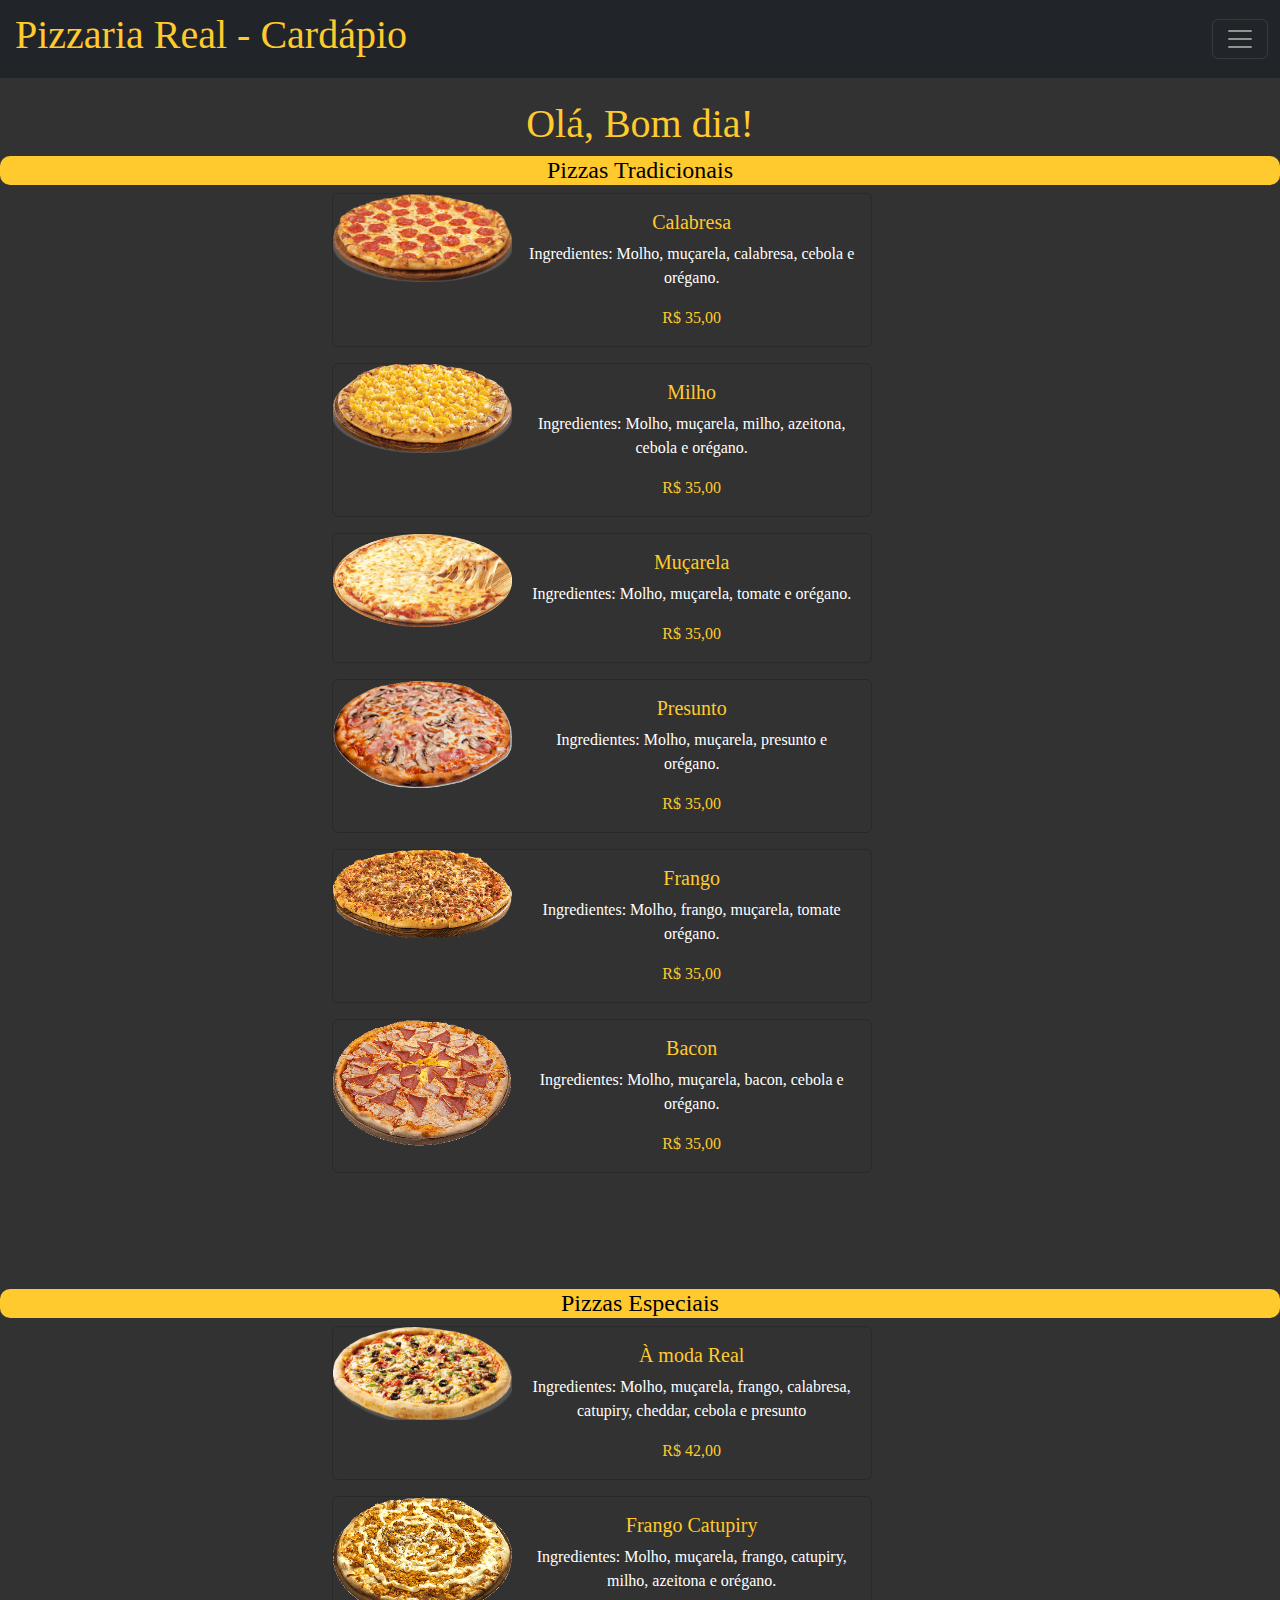
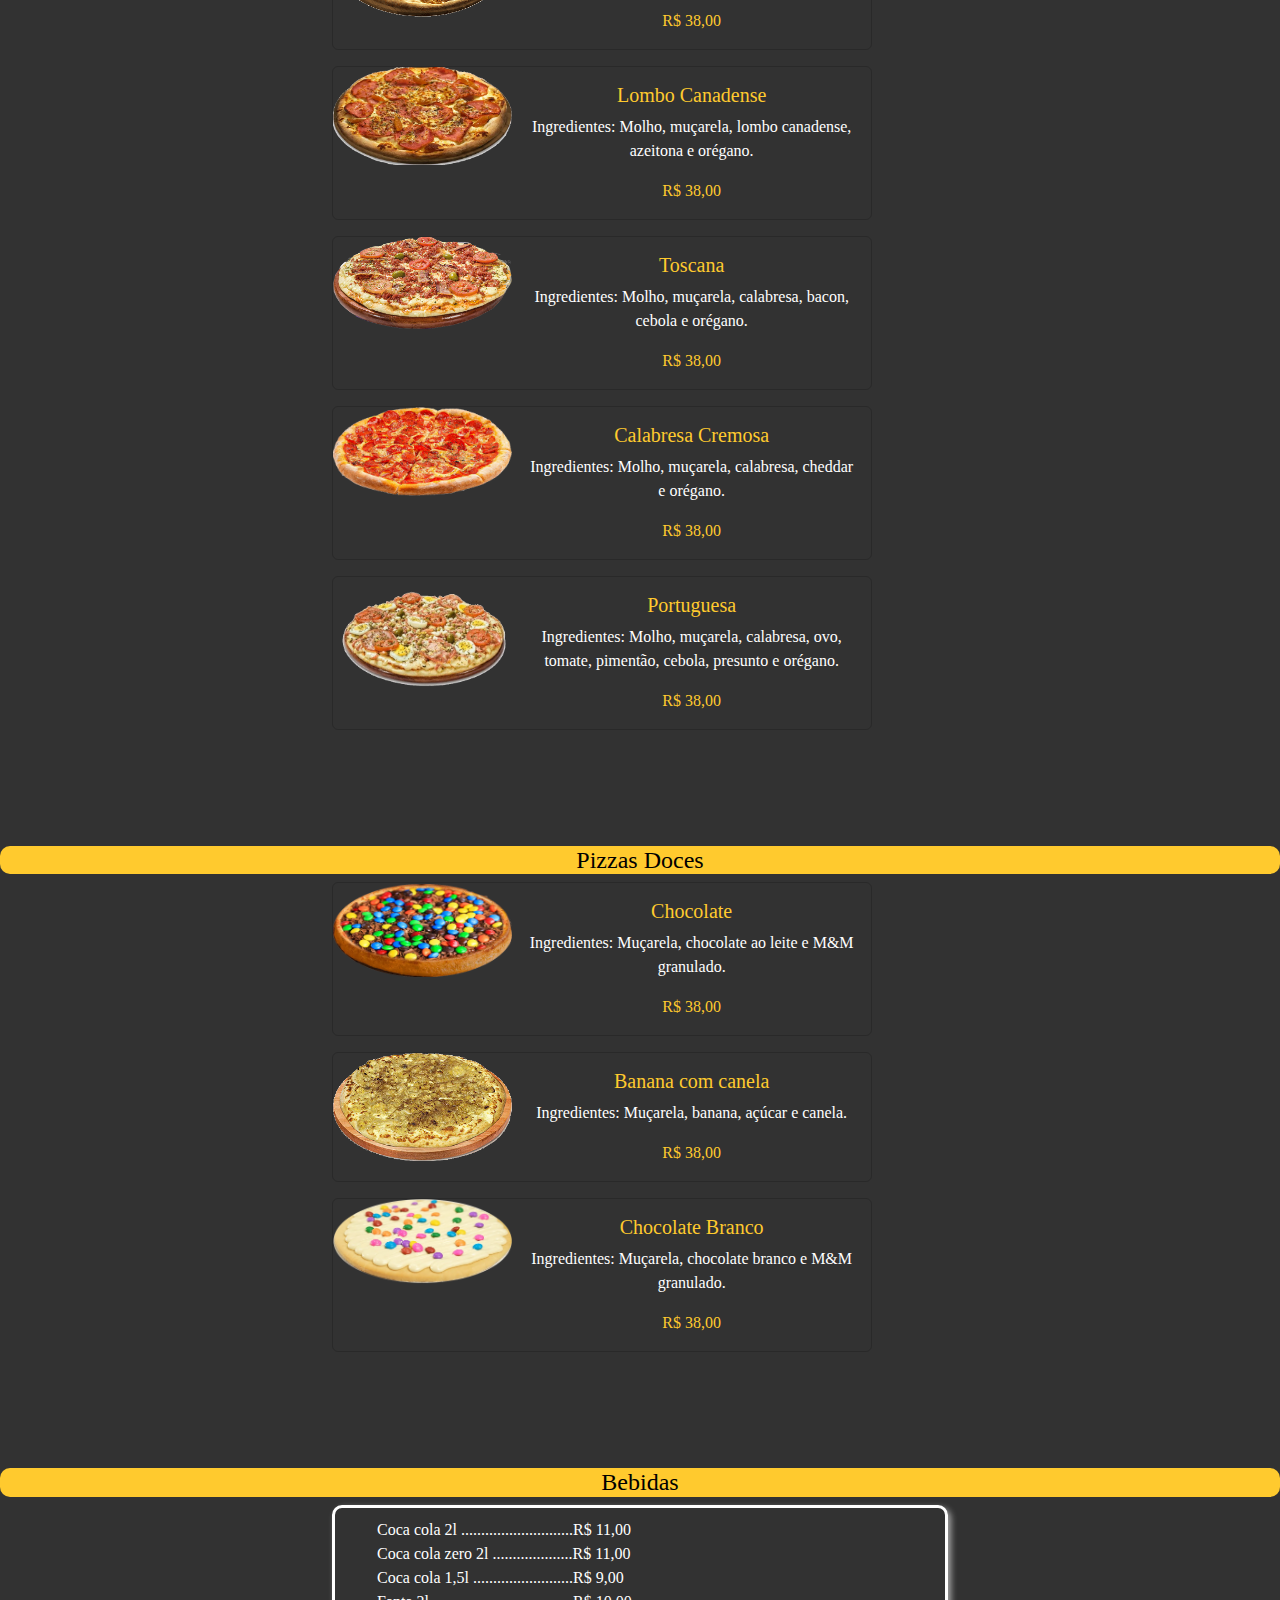
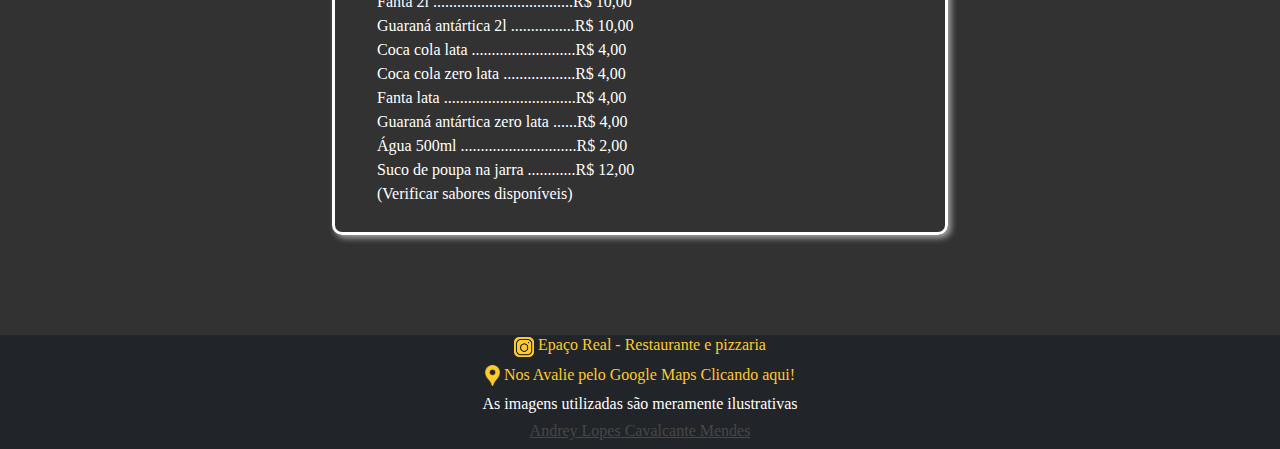
==== commit 34ae0680: "." ====
--- a/index.html
+++ b/index.html
@@ -10,45 +10,45 @@
     </head>
 
     <body id="topo">
-        <header class="container-fluid">
-          <nav class="navbar navbar-dark bg-dark fixed-top">
-            <div class="container-fluid">
-              <a class="navbar-brand" href="#"><h1 id="nome">Pizzaria Real - Cardápio</h1></a>
-              <button class="navbar-toggler" type="button" data-bs-toggle="offcanvas" data-bs-target="#offcanvasDarkNavbar" aria-controls="offcanvasDarkNavbar" aria-label="Toggle navigation" id="navbarToggleBtn">
-                <span class="navbar-toggler-icon"></span>
-              </button>
-              <div class="offcanvas offcanvas-end text-bg-dark" tabindex="-1" id="offcanvasDarkNavbar" aria-labelledby="offcanvasDarkNavbarLabel">
-                <div class="offcanvas-header">
-                  <h5 class="offcanvas-title" id="offcanvasDarkNavbarLabel">Cardápio</h5>
-                  <button type="button" class="btn-close btn-close-white" data-bs-dismiss="offcanvas" aria-label="Close"></button>
-                </div>
-                <div class="offcanvas-body">
-                  <ul class="navbar-nav justify-content-end flex-grow-1 pe-3">
-                    <li class="nav-item">
-                      <a class="nav-link " aria-current="page" href="#topo">Pizzas Tradicionais</a>
-                    </li>
-                    <li class="nav-item">
-                      <a class="nav-link" href="#especiais">Pizzas Especiais</a>
-                    </li>
-                    <li class="nav-item">
-                      <a class="nav-link" href="#doces">Pizzas Doces</a>
-                    </li>
-                    <li class="nav-item">
-                      <a class="nav-link" href="#bebidas">Bebidas</a>
-                    </li>
-                    <hr>
-                    <li class="nav-item">
-                      <a class="nav-link sobre" href="sobre_nos.html">Sobre nós</a>
-                    </li>
-                    <li class="nav-item">
-                      <a class="nav-link sobre" href="https://maps.app.goo.gl/P4Z8dn6bdNqt4k659" target="blank">Avalie-nos</a>
-                    </li>   
-                  </ul>
-                </div>
-              </div>
-            </div>
-          </nav>
-        </header>
+      <header class="container-fluid">
+        <nav class="navbar navbar-dark bg-dark fixed-top">
+          <div class="container-fluid">
+            <a class="navbar-brand" href="#"><h1 id="nome">Pizzaria Real - Cardápio</h1></a>
+            <button class="navbar-toggler" type="button" data-bs-toggle="offcanvas" data-bs-target="#offcanvasDarkNavbar" aria-controls="offcanvasDarkNavbar" aria-label="Toggle navigation" id="navbarToggleBtn">
+              <span class="navbar-toggler-icon"></span>
+            </button>
+            <div class="offcanvas offcanvas-end text-bg-dark" tabindex="-1" id="offcanvasDarkNavbar" aria-labelledby="offcanvasDarkNavbarLabel">
+              <div class="offcanvas-header">
+                <h5 class="offcanvas-title" id="offcanvasDarkNavbarLabel">Cardápio</h5>
+                <button type="button" class="btn-close btn-close-white" data-bs-dismiss="offcanvas" aria-label="Close"></button>
+              </div>
+              <div class="offcanvas-body">
+                <ul class="navbar-nav justify-content-end flex-grow-1 pe-3">
+                  <li class="nav-item">
+                    <a class="nav-link " aria-current="page" href="#topo">Pizzas Tradicionais</a>
+                  </li>
+                  <li class="nav-item">
+                    <a class="nav-link" href="#especiais">Pizzas Especiais</a>
+                  </li>
+                  <li class="nav-item">
+                    <a class="nav-link" href="#doces">Pizzas Doces</a>
+                  </li>
+                  <li class="nav-item">
+                    <a class="nav-link" href="#bebidas">Bebidas</a>
+                  </li>
+                  <hr>
+                  <li class="nav-item">
+                    <a class="nav-link sobre" href="sobre_nos.html">Sobre nós</a>
+                  </li>
+                  <li class="nav-item">
+                    <a class="nav-link sobre" href="https://maps.app.goo.gl/P4Z8dn6bdNqt4k659" target="blank">Avalie-nos</a>
+                  </li>   
+                </ul>
+              </div>
+            </div>
+          </div>
+        </nav>
+      </header>
 
         <main class="container-fluid">
           <div class="content"></div>
@@ -60,113 +60,113 @@
           </div>
 
           <div id="tradicionais" class="row justify-content-center text-center">
-              <h4 class="titulos">Pizzas Tradicionais</h4>
-
-              <div class="col-lg-3"></div>
-
-              <div class="col-lg-6 justify-content-center text-center">
-                  <div class="card mb-3" style="max-width: 540px;  background-color: transparent; color: white;">
-                      <div class="row g-0">
-                          <div class="col-md-4">
-                          <img src="imgs/calabresa.png" class="img-fluid rounded-start fotos" alt="...">
-                          </div>
-                          <div class="col-md-8">
-                          <div class="card-body">
-                              <h5 class="card-title  nomecard">Calabresa</h5>
-                              <p class="card-text">
-                                  Ingredientes: Molho, muçarela, calabresa, cebola e orégano. 
-                              </p>
-                              <p class="card-text preco">R$ 35,00</p>
-                          </div>
-                          </div>
-                      </div>
-                  </div>
-                  <div class="card mb-3" style="max-width: 540px;  background-color: transparent; color: white;">
+            <h4 class="titulos">Pizzas Tradicionais</h4>
+
+            <div class="col-lg-3"></div>
+
+            <div class="col-lg-6 justify-content-center text-center">
+              <div class="card mb-3" style="max-width: 540px;  background-color: transparent; color: white;">
+                  <div class="row g-0">
+                      <div class="col-md-4">
+                      <img src="imgs/calabresa.png" class="img-fluid rounded-start fotos" alt="...">
+                      </div>
+                      <div class="col-md-8">
+                      <div class="card-body">
+                          <h5 class="card-title  nomecard">Calabresa</h5>
+                          <p class="card-text">
+                              Ingredientes: Molho, muçarela, calabresa, cebola e orégano. 
+                          </p>
+                          <p class="card-text preco">R$ 35,00</p>
+                      </div>
+                      </div>
+                  </div>
+              </div>
+              <div class="card mb-3" style="max-width: 540px;  background-color: transparent; color: white;">
+                <div class="row g-0">
+                  <div class="col-md-4">
+                    <img src="imgs/milho.png" class="img-fluid rounded-start fotos" alt="...">
+                  </div>
+                  <div class="col-md-8">
+                    <div class="card-body">
+                        <h5 class="card-title  nomecard">Milho</h5>
+                        <p class="card-text">
+                            Ingredientes: Molho, muçarela, milho, azeitona, cebola e orégano. 
+                        </p>
+                        <p class="card-text preco">R$ 35,00</p>
+                    </div>
+                  </div>
+                </div>
+              </div>
+              <div class="card mb-3" style="max-width: 540px;  background-color: transparent; color: white;">
+                  <div class="row g-0">
+                    <div class="col-md-4">
+                      <img src="imgs/muçarela.png" class="img-fluid rounded-start fotos" alt="...">
+                    </div>
+                    <div class="col-md-8">
+                      <div class="card-body">
+                          <h5 class="card-title nomecard">Muçarela</h5>
+                          <p class="card-text">
+                              Ingredientes:   Molho, muçarela, tomate e orégano.
+                          </p>
+                          <p class="card-text preco">R$ 35,00</p>
+                      </div>
+                    </div>
+                  </div>
+              </div>
+                <div class="card mb-3" style="max-width: 540px; background-color: transparent; color: white;">
                     <div class="row g-0">
                         <div class="col-md-4">
-                        <img src="imgs/milho.png" class="img-fluid rounded-start fotos" alt="...">
+                        <img src="imgs/presunto.png" class="img-fluid rounded-start fotos" alt="...">
                         </div>
                         <div class="col-md-8">
                         <div class="card-body">
-                            <h5 class="card-title  nomecard">Milho</h5>
+                            <h5 class="card-title  nomecard">Presunto</h5>
                             <p class="card-text">
-                                Ingredientes: Molho, muçarela, milho, azeitona, cebola e orégano. 
+                                Ingredientes: Molho, muçarela, presunto e orégano.
                             </p>
                             <p class="card-text preco">R$ 35,00</p>
                         </div>
                         </div>
                     </div>
-                  </div>
-                  <div class="card mb-3" style="max-width: 540px;  background-color: transparent; color: white;">
-                      <div class="row g-0">
-                          <div class="col-md-4">
-                          <img src="imgs/muçarela.png" class="img-fluid rounded-start fotos" alt="...">
-                          </div>
-                          <div class="col-md-8">
-                          <div class="card-body">
-                              <h5 class="card-title nomecard">Muçarela</h5>
-                              <p class="card-text">
-                                  Ingredientes:   Molho, muçarela, tomate e orégano.
-                              </p>
-                              <p class="card-text preco">R$ 35,00</p>
-                          </div>
-                          </div>
-                      </div>
-                  </div>
-                  <div class="card mb-3" style="max-width: 540px; background-color: transparent; color: white;">
-                      <div class="row g-0">
-                          <div class="col-md-4">
-                          <img src="imgs/presunto.png" class="img-fluid rounded-start fotos" alt="...">
-                          </div>
-                          <div class="col-md-8">
-                          <div class="card-body">
-                              <h5 class="card-title  nomecard">Presunto</h5>
-                              <p class="card-text">
-                                  Ingredientes: Molho, muçarela, presunto e orégano.
-                              </p>
-                              <p class="card-text preco">R$ 35,00</p>
-                          </div>
-                          </div>
-                      </div>
-                  </div>
-                  <div class="card mb-3" style="max-width: 540px; background-color: transparent; color: white;">
-                    <div class="row g-0">
-                        <div class="col-md-4">
-                        <img src="imgs/frango.PNG" class="img-fluid rounded-start fotos" alt="...">
-                        </div>
-                        <div class="col-md-8">
-                        <div class="card-body">
-                            <h5 class="card-title  nomecard">Frango</h5>
-                            <p class="card-text">
-                                Ingredientes: Molho, frango, muçarela, tomate orégano.
-                            </p>
-                            <p class="card-text preco">R$ 35,00</p>
-                        </div>
-                        </div>
-                    </div>
-                </div>
-                <div class="card mb-3" style="max-width: 540px; background-color: transparent; color: white;">
-                  <div class="row g-0">
-                      <div class="col-md-4">
-                      <img src="imgs/bacon.png" class="img-fluid rounded-start fotos" alt="...">
-                      </div>
-                      <div class="col-md-8">
-                      <div class="card-body">
-                          <h5 class="card-title  nomecard">Bacon</h5>
-                          <p class="card-text">
-                              Ingredientes: Molho, muçarela, bacon, cebola e orégano.
+                </div>
+                <div class="card mb-3" style="max-width: 540px; background-color: transparent; color: white;">
+                  <div class="row g-0">
+                      <div class="col-md-4">
+                      <img src="imgs/frango.PNG" class="img-fluid rounded-start fotos" alt="...">
+                      </div>
+                      <div class="col-md-8">
+                      <div class="card-body">
+                          <h5 class="card-title  nomecard">Frango</h5>
+                          <p class="card-text">
+                              Ingredientes: Molho, frango, muçarela, tomate orégano.
                           </p>
                           <p class="card-text preco">R$ 35,00</p>
                       </div>
                       </div>
                   </div>
-                </div>
-              </div>
-
-              <div class="col-lg-3"></div>
-            </div>
-
-            <div id="especiais" class="content"></div>
+              </div>
+              <div class="card mb-3" style="max-width: 540px; background-color: transparent; color: white;">
+                <div class="row g-0">
+                    <div class="col-md-4">
+                    <img src="imgs/bacon.png" class="img-fluid rounded-start fotos" alt="...">
+                    </div>
+                    <div class="col-md-8">
+                    <div class="card-body">
+                        <h5 class="card-title  nomecard">Bacon</h5>
+                        <p class="card-text">
+                            Ingredientes: Molho, muçarela, bacon, cebola e orégano.
+                        </p>
+                        <p class="card-text preco">R$ 35,00</p>
+                    </div>
+                    </div>
+                </div>
+              </div>
+            </div>
+
+            <div class="col-lg-3"></div>
+          </div>
+
+          <div id="especiais" class="content"></div>
 
             <div class="row justify-content-center text-center">
                 <h4 class="titulos">Pizzas Especiais</h4>
@@ -371,7 +371,7 @@
         <footer class="container-fluid">
             <div class="row rowfooter">
               <a id="link" href="https://www.instagram.com/espacoreal_restaurantepizzaria/" target="blank">
-                <h6 ><img src="imgs/instagramlogo.png" alt="instagram" style="width: 20px;"> © Rstaurante e pizzaria Real</h6>
+                <h6 ><img src="imgs/instagramlogo.png" alt="instagram" style="width: 20px;"> Epaço Real - Restaurante e pizzaria</h6>
               </a>
               <a id="link" href="https://maps.app.goo.gl/P4Z8dn6bdNqt4k659" target="blank">
                 <h6 ><img src="imgs/maps.png" alt="" width="15px"> Nos Avalie pelo Google Maps Clicando aqui!</h6>
--- a/css/style.css
+++ b/css/style.css
@@ -95,4 +95,12 @@
 .secbeb{
     justify-content: left;
     text-align: left;
+}
+
+.descrição{
+    color: whitesmoke;
+    font-style: italic;
+    text-align: justify;
+    text-indent: 20px;
+    font-size: 17px;
 }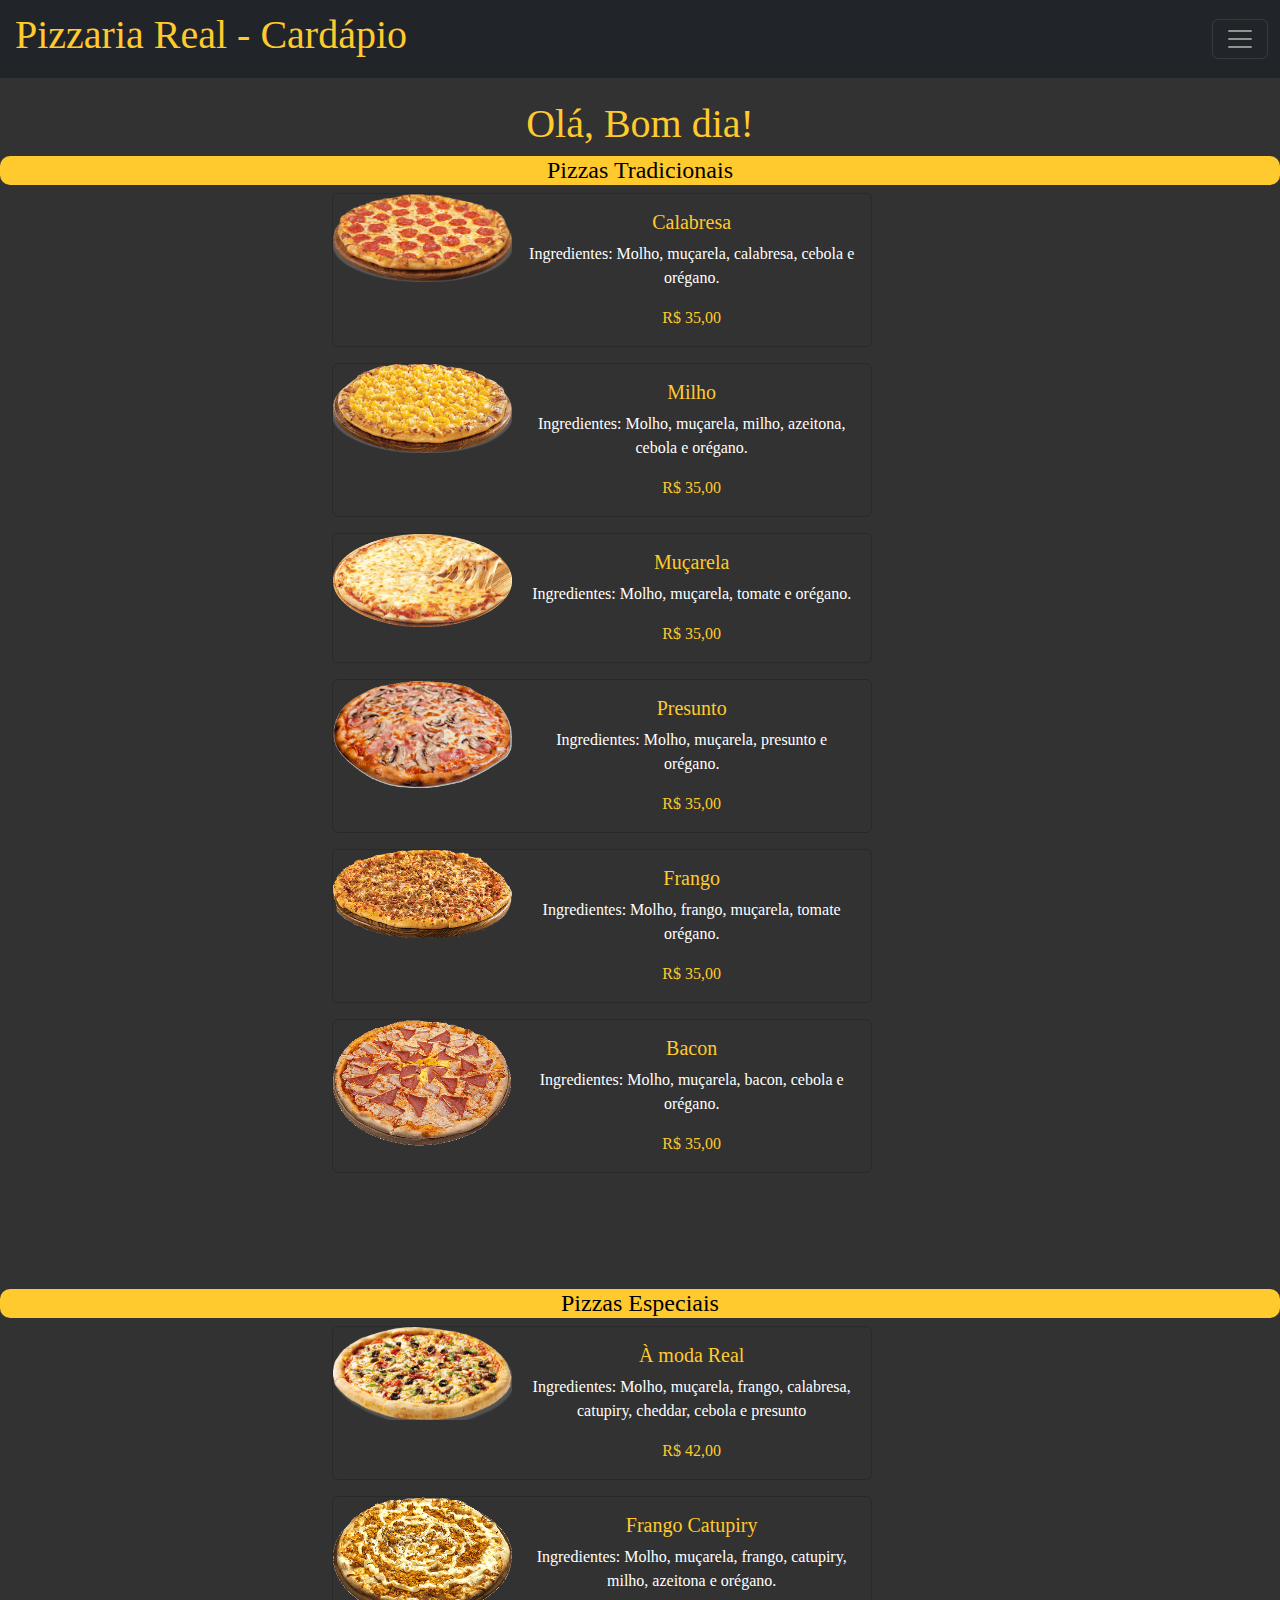
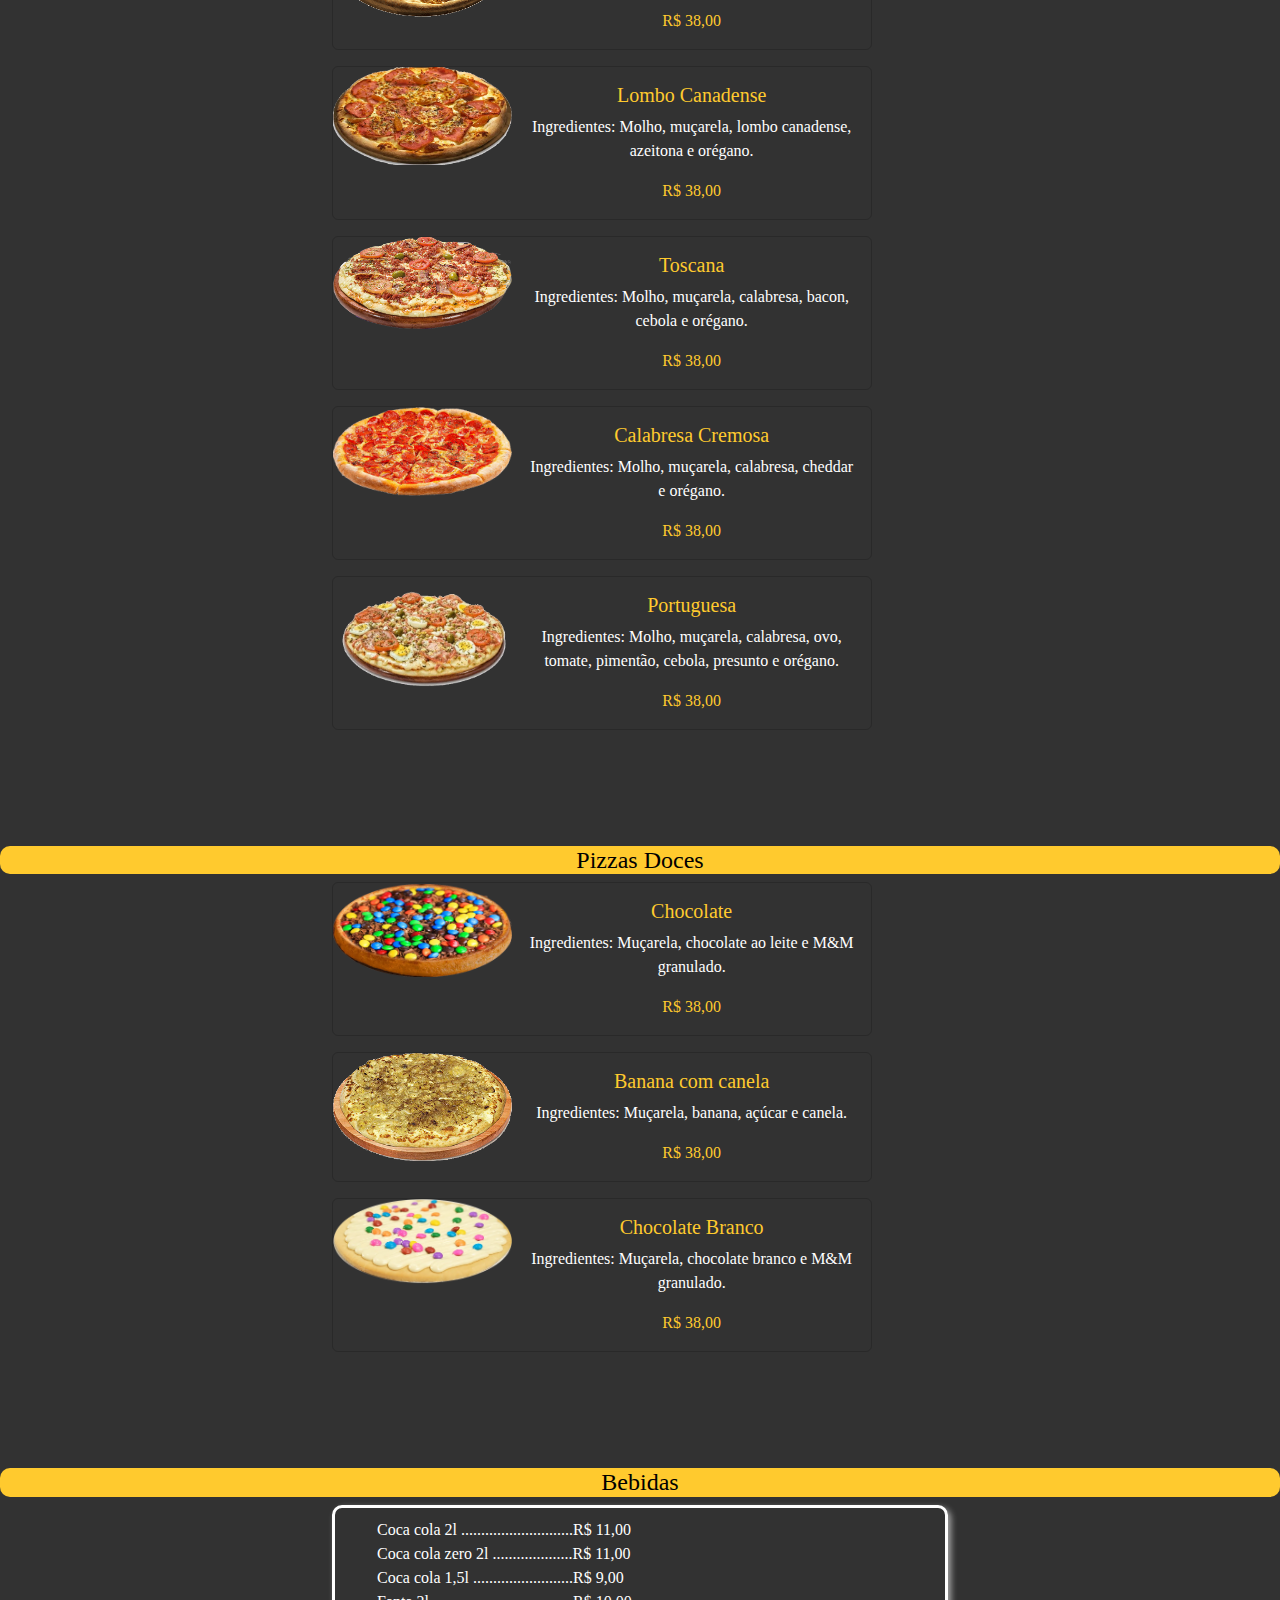
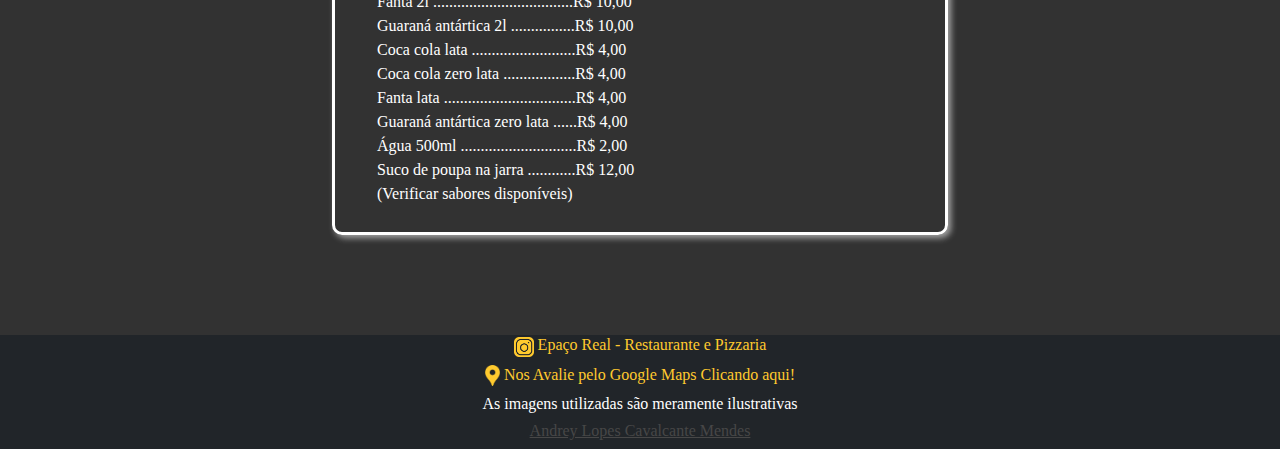
==== commit ba4909b7: "." ====
--- a/index.html
+++ b/index.html
@@ -371,7 +371,7 @@
         <footer class="container-fluid">
             <div class="row rowfooter">
               <a id="link" href="https://www.instagram.com/espacoreal_restaurantepizzaria/" target="blank">
-                <h6 ><img src="imgs/instagramlogo.png" alt="instagram" style="width: 20px;"> Epaço Real - Restaurante e pizzaria</h6>
+                <h6 ><img src="imgs/instagramlogo.png" alt="instagram" style="width: 20px;"> Epaço Real - Restaurante e Pizzaria</h6>
               </a>
               <a id="link" href="https://maps.app.goo.gl/P4Z8dn6bdNqt4k659" target="blank">
                 <h6 ><img src="imgs/maps.png" alt="" width="15px"> Nos Avalie pelo Google Maps Clicando aqui!</h6>
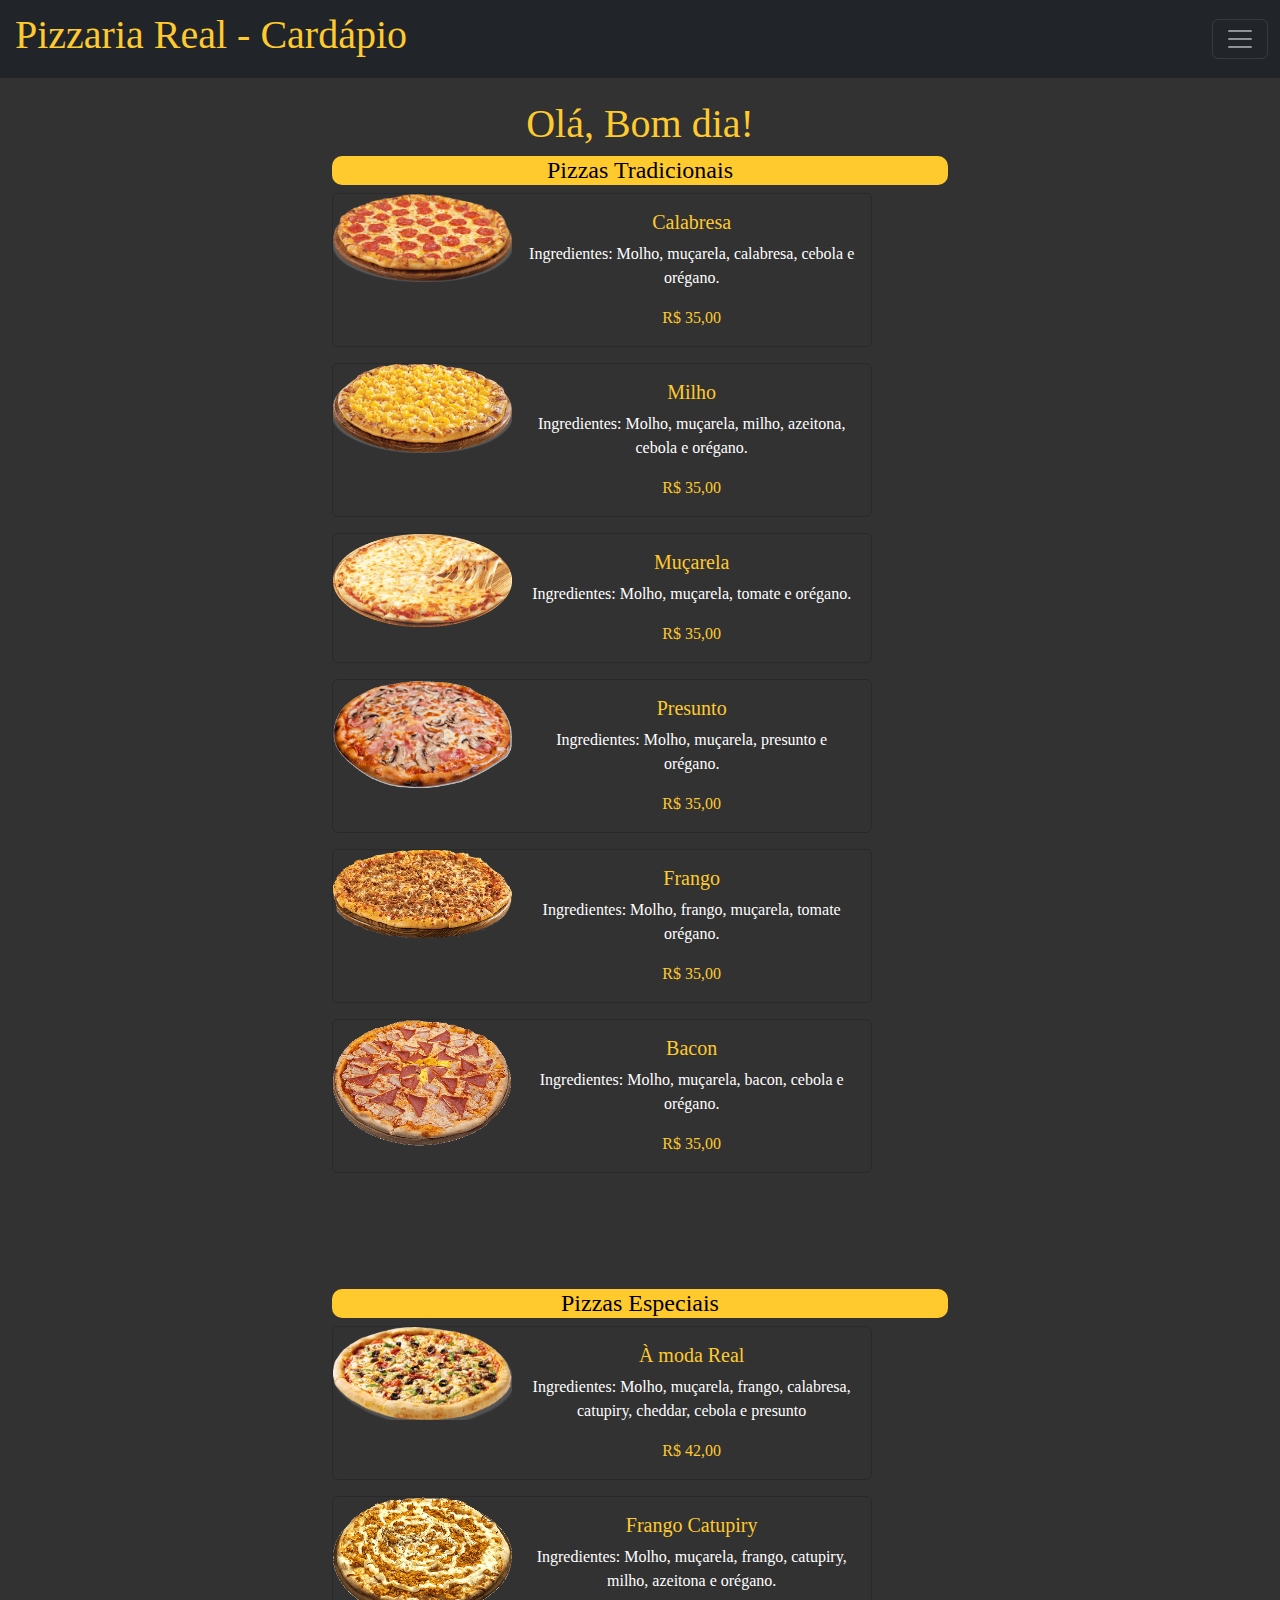
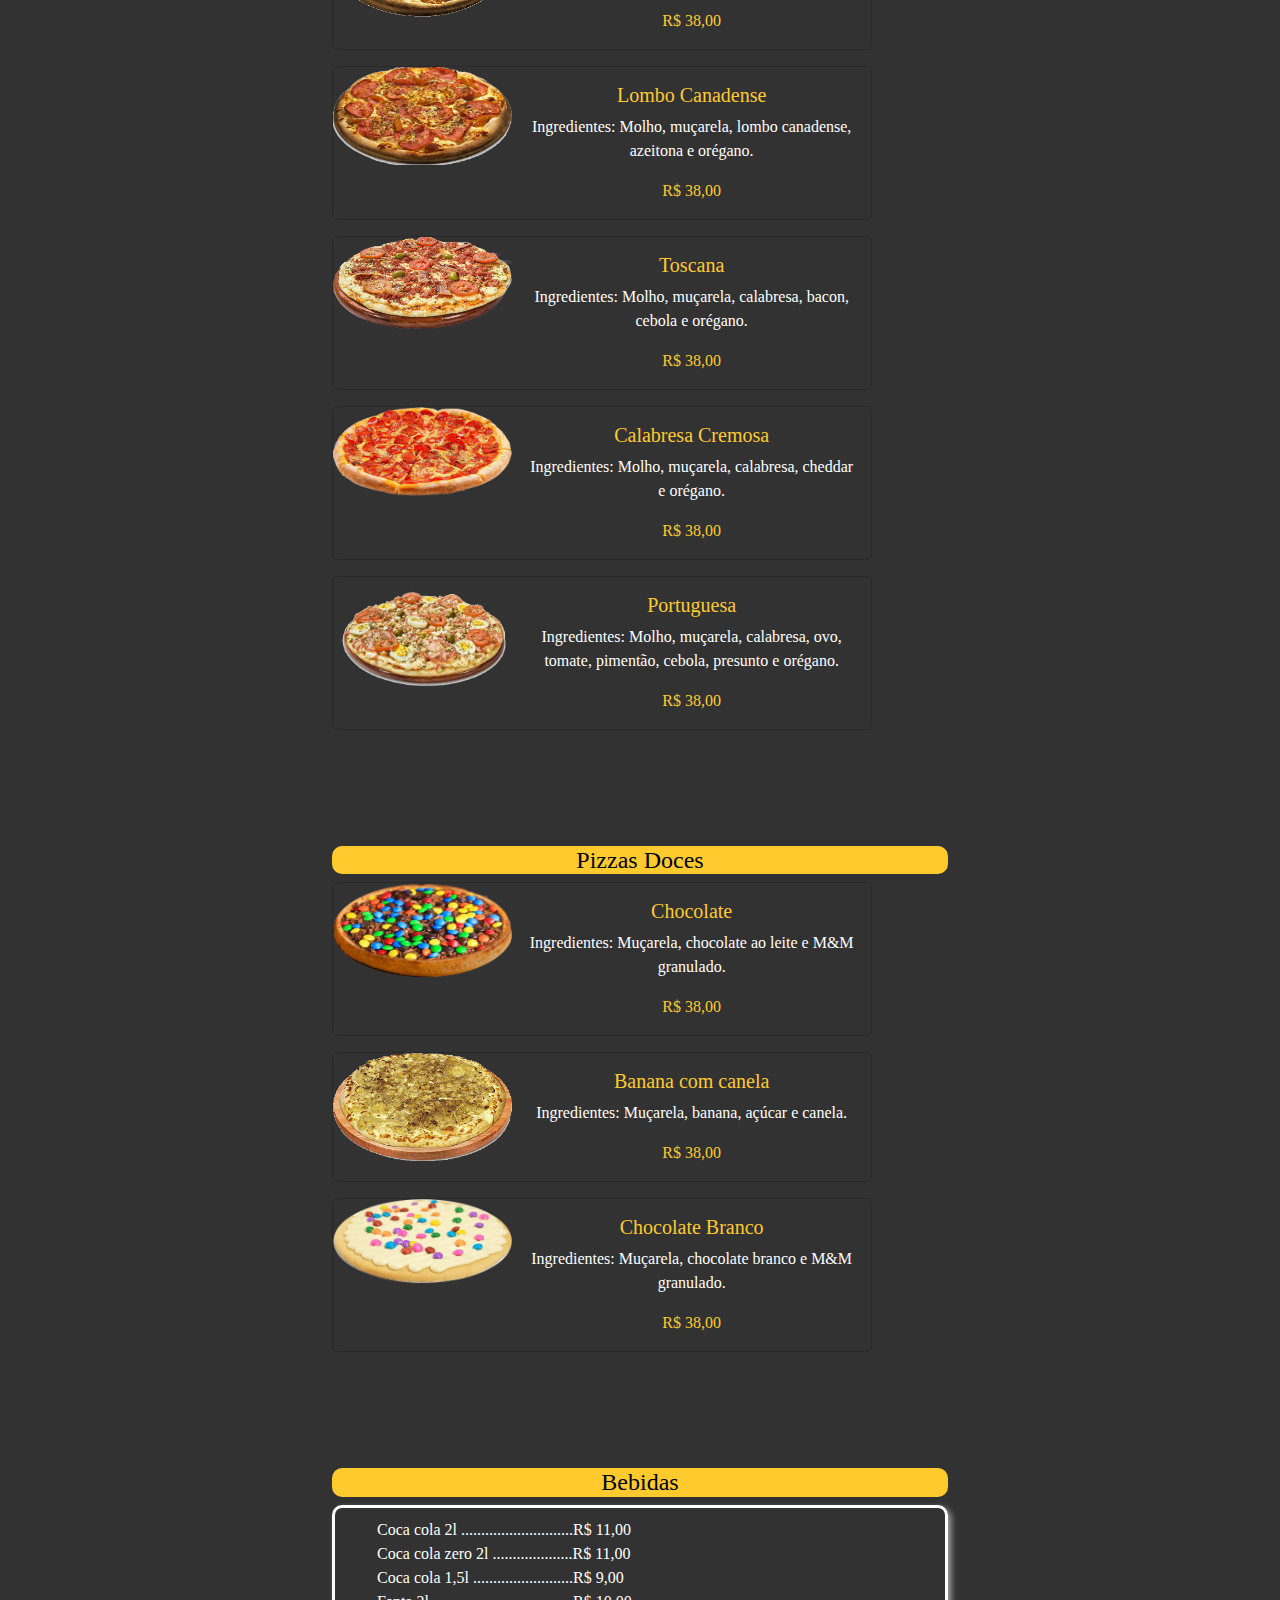
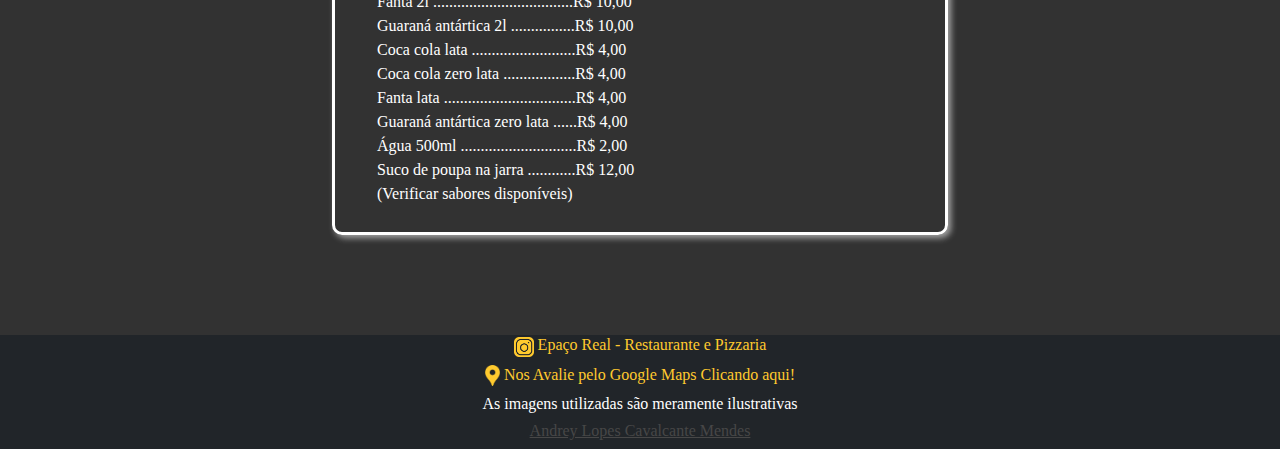
==== commit 9da8556b: "." ====
--- a/index.html
+++ b/index.html
@@ -60,105 +60,108 @@
           </div>
 
           <div id="tradicionais" class="row justify-content-center text-center">
-            <h4 class="titulos">Pizzas Tradicionais</h4>
+            
 
             <div class="col-lg-3"></div>
 
             <div class="col-lg-6 justify-content-center text-center">
-              <div class="card mb-3" style="max-width: 540px;  background-color: transparent; color: white;">
-                  <div class="row g-0">
-                      <div class="col-md-4">
+              <h4 class="titulos">Pizzas Tradicionais</h4>
+              <div>
+                <div class="card mb-3" style="max-width: 540px;  background-color: transparent; color: white;">
+                  <div class="row g-0">
+                    <div class="col-md-4">
                       <img src="imgs/calabresa.png" class="img-fluid rounded-start fotos" alt="...">
-                      </div>
-                      <div class="col-md-8">
+                    </div>
+                    <div class="col-md-8">
                       <div class="card-body">
                           <h5 class="card-title  nomecard">Calabresa</h5>
                           <p class="card-text">
-                              Ingredientes: Molho, muçarela, calabresa, cebola e orégano. 
+                              Ingredientes: Molho, muçarela, calabresa, cebola e orégano.
                           </p>
                           <p class="card-text preco">R$ 35,00</p>
                       </div>
-                      </div>
-                  </div>
-              </div>
-              <div class="card mb-3" style="max-width: 540px;  background-color: transparent; color: white;">
-                <div class="row g-0">
-                  <div class="col-md-4">
-                    <img src="imgs/milho.png" class="img-fluid rounded-start fotos" alt="...">
-                  </div>
-                  <div class="col-md-8">
-                    <div class="card-body">
-                        <h5 class="card-title  nomecard">Milho</h5>
-                        <p class="card-text">
-                            Ingredientes: Molho, muçarela, milho, azeitona, cebola e orégano. 
-                        </p>
-                        <p class="card-text preco">R$ 35,00</p>
-                    </div>
-                  </div>
-                </div>
-              </div>
-              <div class="card mb-3" style="max-width: 540px;  background-color: transparent; color: white;">
-                  <div class="row g-0">
-                    <div class="col-md-4">
-                      <img src="imgs/muçarela.png" class="img-fluid rounded-start fotos" alt="...">
-                    </div>
-                    <div class="col-md-8">
-                      <div class="card-body">
-                          <h5 class="card-title nomecard">Muçarela</h5>
-                          <p class="card-text">
-                              Ingredientes:   Molho, muçarela, tomate e orégano.
+                    </div>
+                  </div>
+                </div>
+                <div class="card mb-3" style="max-width: 540px;  background-color: transparent; color: white;">
+                  <div class="row g-0">
+                    <div class="col-md-4">
+                      <img src="imgs/milho.png" class="img-fluid rounded-start fotos" alt="...">
+                    </div>
+                    <div class="col-md-8">
+                      <div class="card-body">
+                          <h5 class="card-title  nomecard">Milho</h5>
+                          <p class="card-text">
+                              Ingredientes: Molho, muçarela, milho, azeitona, cebola e orégano.
                           </p>
                           <p class="card-text preco">R$ 35,00</p>
                       </div>
                     </div>
                   </div>
-              </div>
+                </div>
+                <div class="card mb-3" style="max-width: 540px;  background-color: transparent; color: white;">
+                    <div class="row g-0">
+                      <div class="col-md-4">
+                        <img src="imgs/muçarela.png" class="img-fluid rounded-start fotos" alt="...">
+                      </div>
+                      <div class="col-md-8">
+                        <div class="card-body">
+                            <h5 class="card-title nomecard">Muçarela</h5>
+                            <p class="card-text">
+                                Ingredientes:   Molho, muçarela, tomate e orégano.
+                            </p>
+                            <p class="card-text preco">R$ 35,00</p>
+                        </div>
+                      </div>
+                    </div>
+                </div>
+                  <div class="card mb-3" style="max-width: 540px; background-color: transparent; color: white;">
+                      <div class="row g-0">
+                          <div class="col-md-4">
+                          <img src="imgs/presunto.png" class="img-fluid rounded-start fotos" alt="...">
+                          </div>
+                          <div class="col-md-8">
+                          <div class="card-body">
+                              <h5 class="card-title  nomecard">Presunto</h5>
+                              <p class="card-text">
+                                  Ingredientes: Molho, muçarela, presunto e orégano.
+                              </p>
+                              <p class="card-text preco">R$ 35,00</p>
+                          </div>
+                          </div>
+                      </div>
+                  </div>
+                  <div class="card mb-3" style="max-width: 540px; background-color: transparent; color: white;">
+                    <div class="row g-0">
+                        <div class="col-md-4">
+                        <img src="imgs/frango.PNG" class="img-fluid rounded-start fotos" alt="...">
+                        </div>
+                        <div class="col-md-8">
+                        <div class="card-body">
+                            <h5 class="card-title  nomecard">Frango</h5>
+                            <p class="card-text">
+                                Ingredientes: Molho, frango, muçarela, tomate orégano.
+                            </p>
+                            <p class="card-text preco">R$ 35,00</p>
+                        </div>
+                        </div>
+                    </div>
+                </div>
                 <div class="card mb-3" style="max-width: 540px; background-color: transparent; color: white;">
-                    <div class="row g-0">
-                        <div class="col-md-4">
-                        <img src="imgs/presunto.png" class="img-fluid rounded-start fotos" alt="...">
-                        </div>
-                        <div class="col-md-8">
-                        <div class="card-body">
-                            <h5 class="card-title  nomecard">Presunto</h5>
-                            <p class="card-text">
-                                Ingredientes: Molho, muçarela, presunto e orégano.
-                            </p>
-                            <p class="card-text preco">R$ 35,00</p>
-                        </div>
-                        </div>
-                    </div>
-                </div>
-                <div class="card mb-3" style="max-width: 540px; background-color: transparent; color: white;">
-                  <div class="row g-0">
-                      <div class="col-md-4">
-                      <img src="imgs/frango.PNG" class="img-fluid rounded-start fotos" alt="...">
-                      </div>
-                      <div class="col-md-8">
-                      <div class="card-body">
-                          <h5 class="card-title  nomecard">Frango</h5>
-                          <p class="card-text">
-                              Ingredientes: Molho, frango, muçarela, tomate orégano.
+                  <div class="row g-0">
+                      <div class="col-md-4">
+                      <img src="imgs/bacon.png" class="img-fluid rounded-start fotos" alt="...">
+                      </div>
+                      <div class="col-md-8">
+                      <div class="card-body">
+                          <h5 class="card-title  nomecard">Bacon</h5>
+                          <p class="card-text">
+                              Ingredientes: Molho, muçarela, bacon, cebola e orégano.
                           </p>
                           <p class="card-text preco">R$ 35,00</p>
                       </div>
                       </div>
                   </div>
-              </div>
-              <div class="card mb-3" style="max-width: 540px; background-color: transparent; color: white;">
-                <div class="row g-0">
-                    <div class="col-md-4">
-                    <img src="imgs/bacon.png" class="img-fluid rounded-start fotos" alt="...">
-                    </div>
-                    <div class="col-md-8">
-                    <div class="card-body">
-                        <h5 class="card-title  nomecard">Bacon</h5>
-                        <p class="card-text">
-                            Ingredientes: Molho, muçarela, bacon, cebola e orégano.
-                        </p>
-                        <p class="card-text preco">R$ 35,00</p>
-                    </div>
-                    </div>
                 </div>
               </div>
             </div>
@@ -169,10 +172,11 @@
           <div id="especiais" class="content"></div>
 
             <div class="row justify-content-center text-center">
-                <h4 class="titulos">Pizzas Especiais</h4>
+
                 <div class="col-lg-3"></div>
 
                 <div class="col-lg-6">
+                  <h4 class="titulos">Pizzas Especiais</h4>
                   <div class="card mb-3" style="max-width: 540px; background-color: transparent; color: white;">
                       <div class="row g-0">
                         <div class="col-md-4">
@@ -277,10 +281,11 @@
             <div id="doces" class="content"></div>
 
             <div class="row justify-content-center text-center">
-              <h4 class="titulos">Pizzas Doces</h4>
               <div class="col-lg-3"></div>
 
               <div class="col-lg-6 justify-content-center text-center">
+                <h4 class="titulos">Pizzas Doces</h4>
+
                 <div class="card mb-3" style="max-width: 540px; background-color: transparent; color: white;">
                   <div class="row g-0">
                     <div class="col-md-4">
@@ -337,10 +342,11 @@
         <div id="bebidas" class="content"></div>
 
           <div class="row justify-content-center text-center">
-              <h4 class="titulos">Bebidas</h4>
               <div class="col-lg-3"></div>
 
               <div class="col-lg-6">
+                <h4 class="titulos">Bebidas</h4>
+
                   <section class="section secbeb">
                       <ul class="listas">
                         <li>Coca cola 2l ............................R$ 11,00</li>
